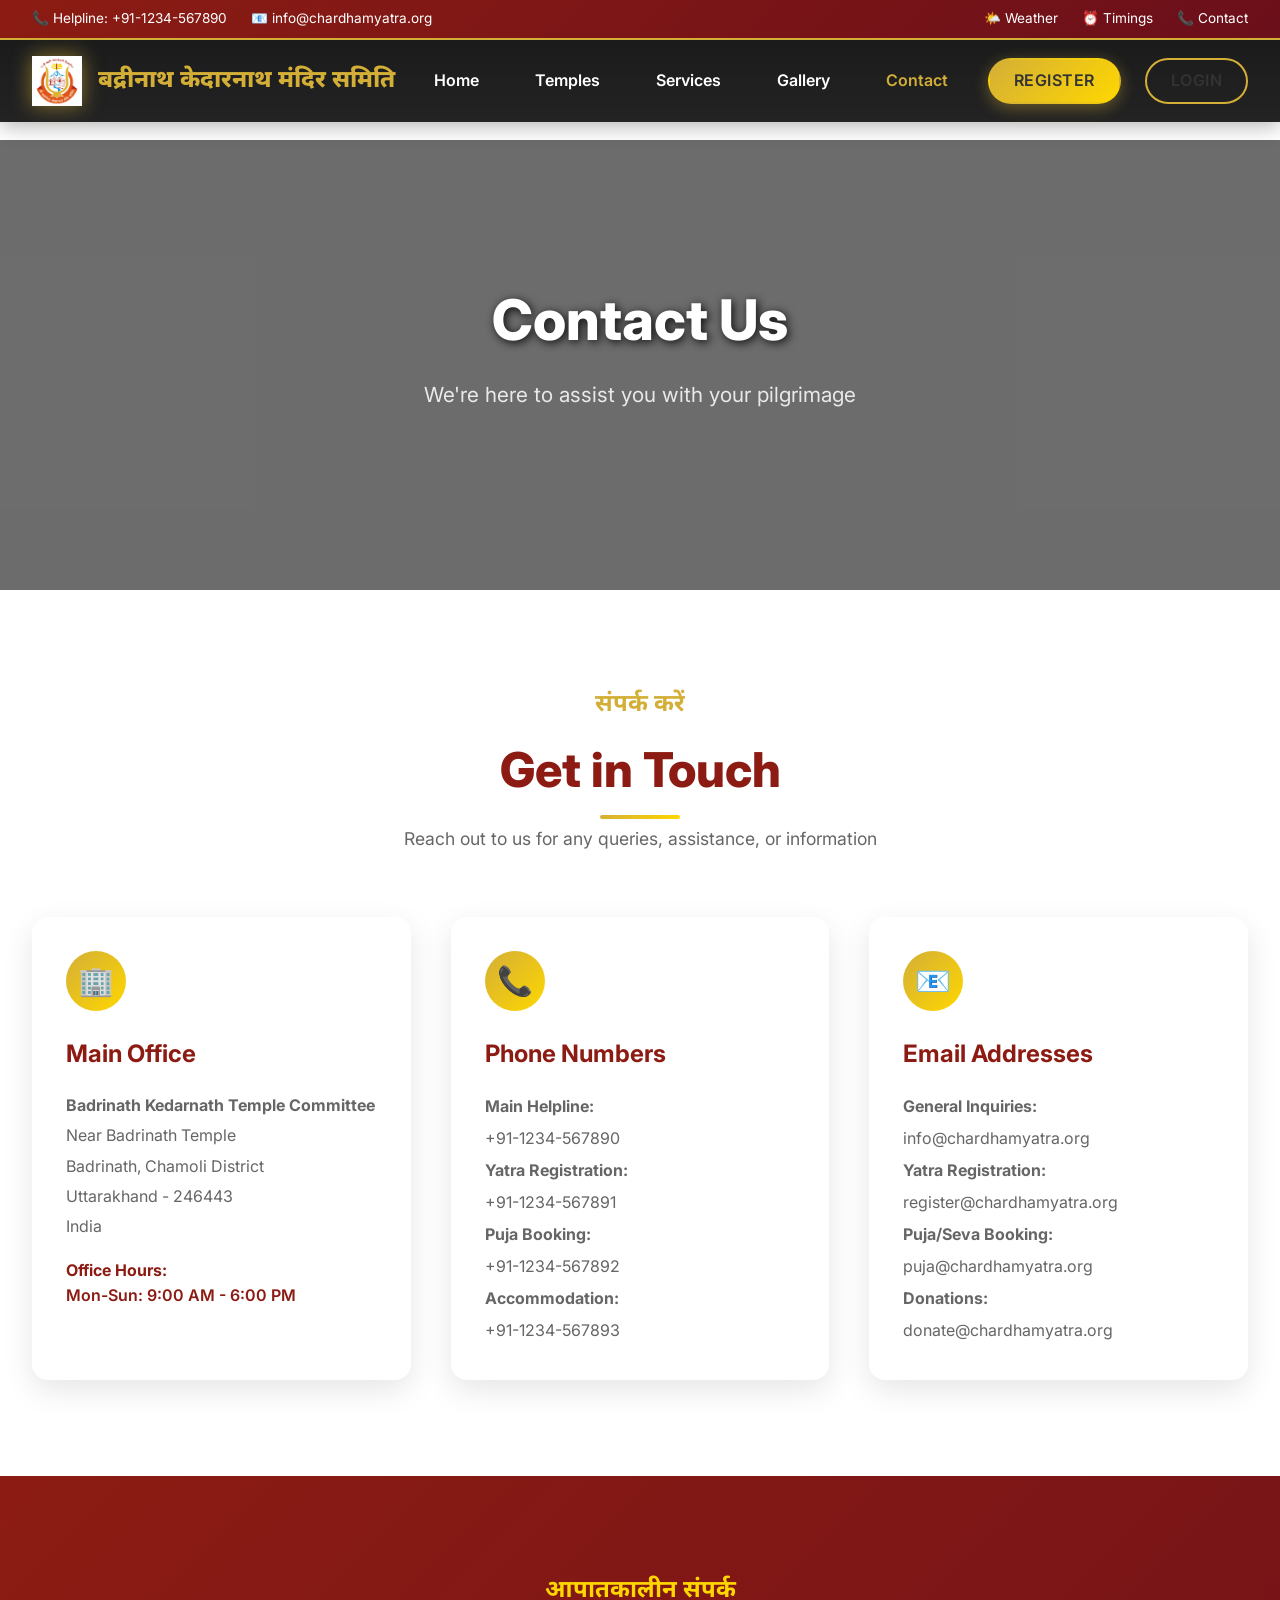
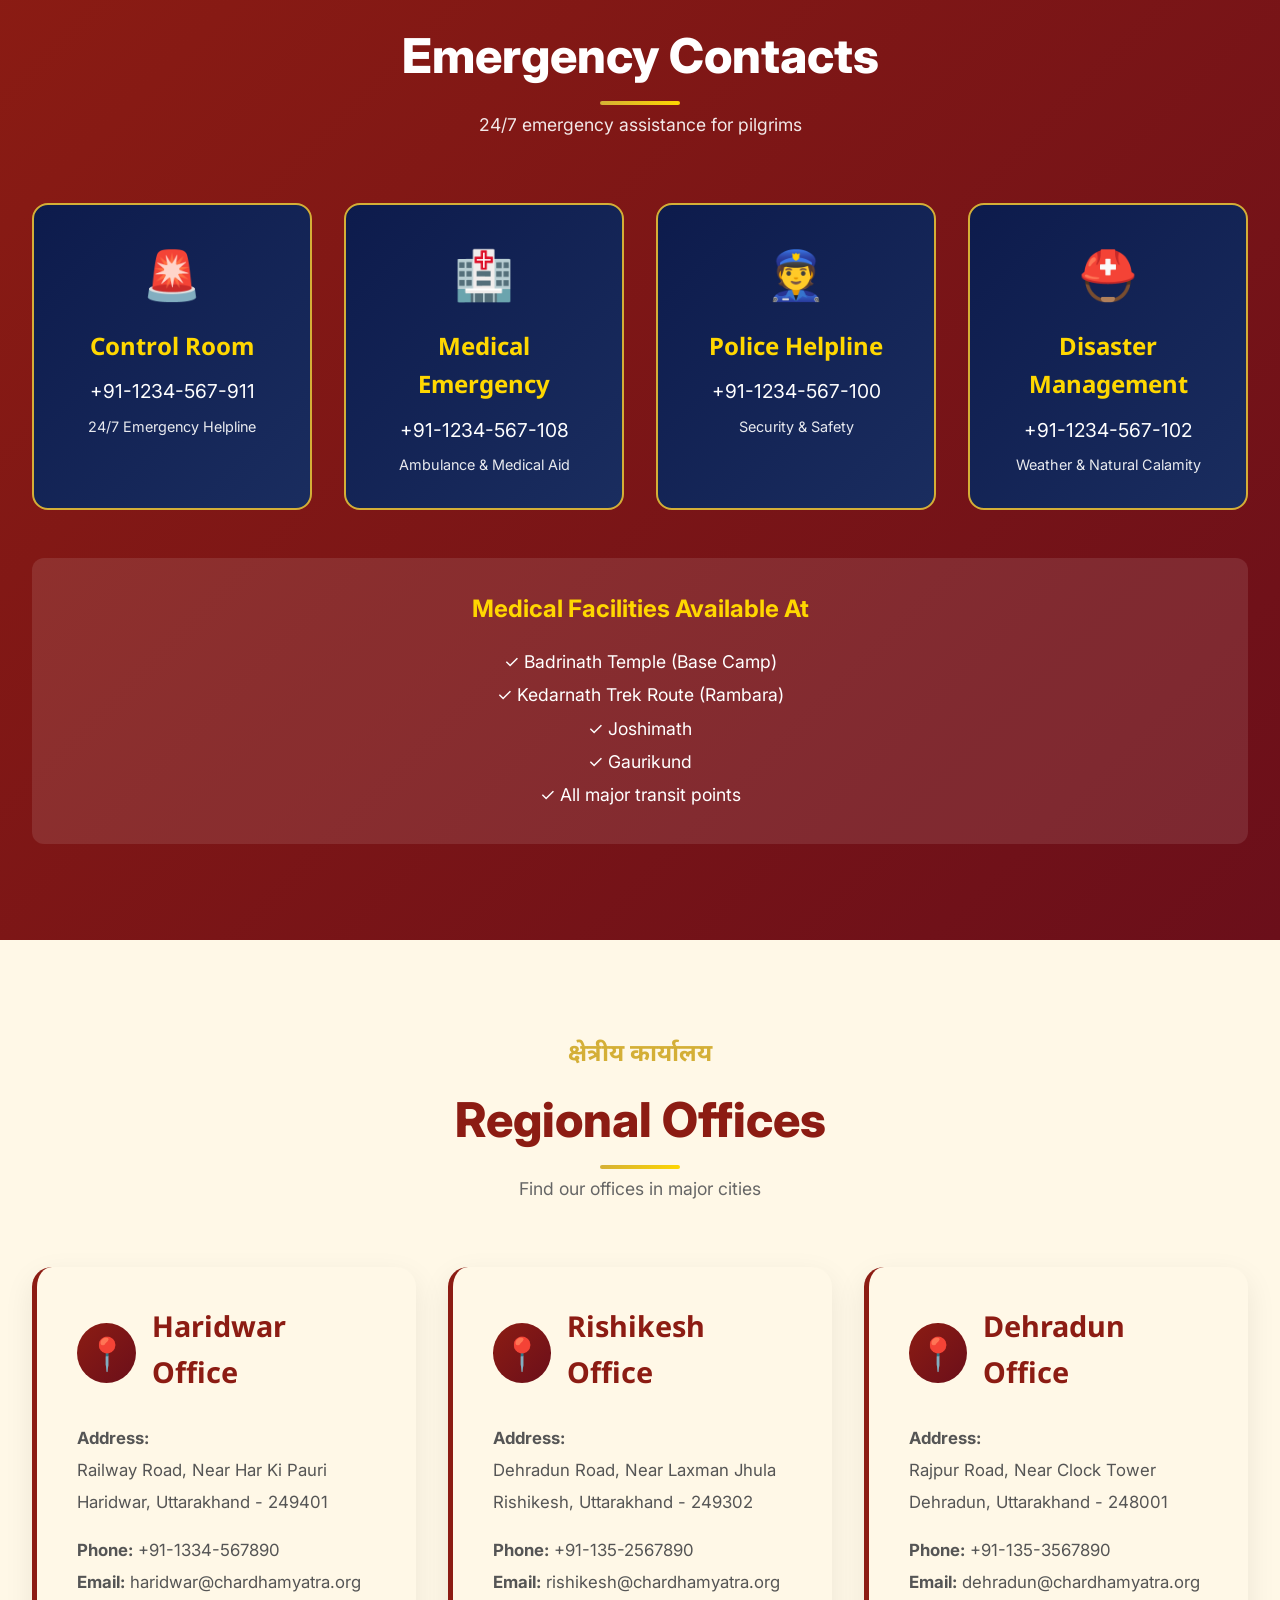
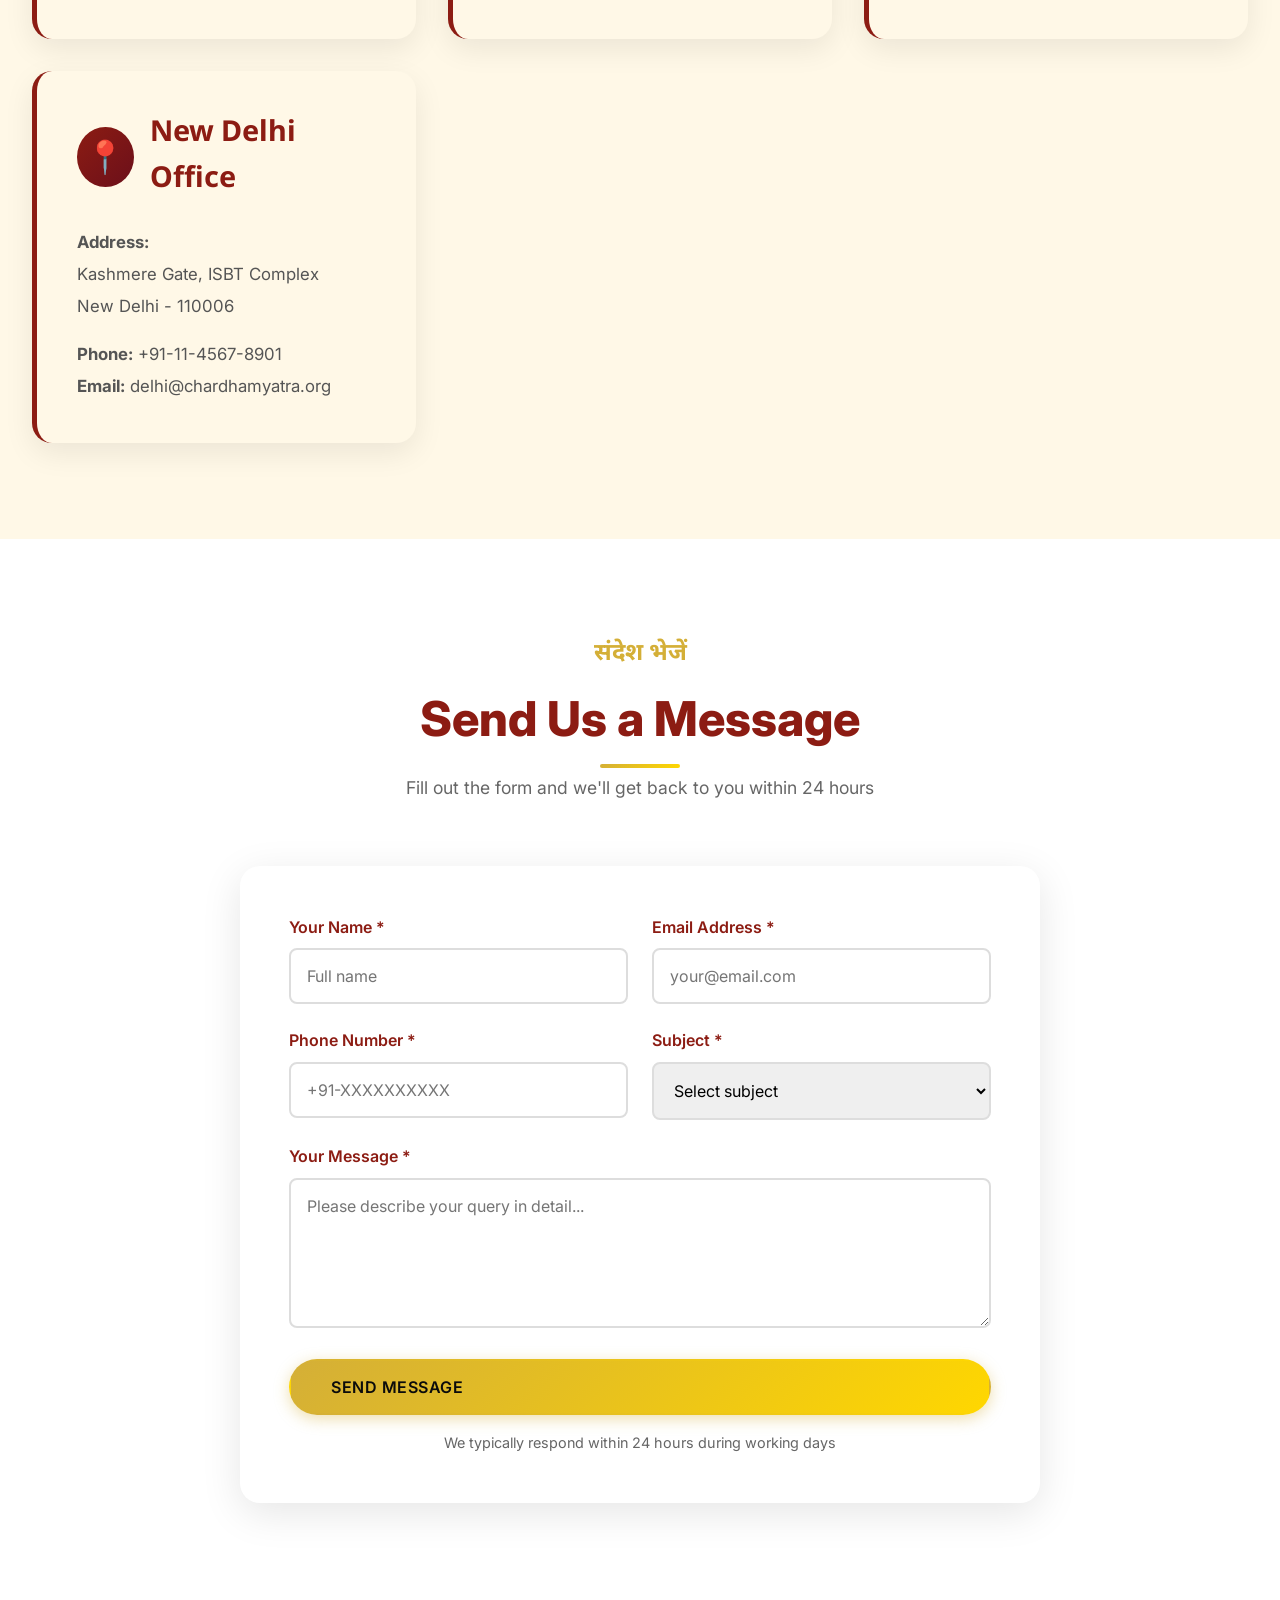
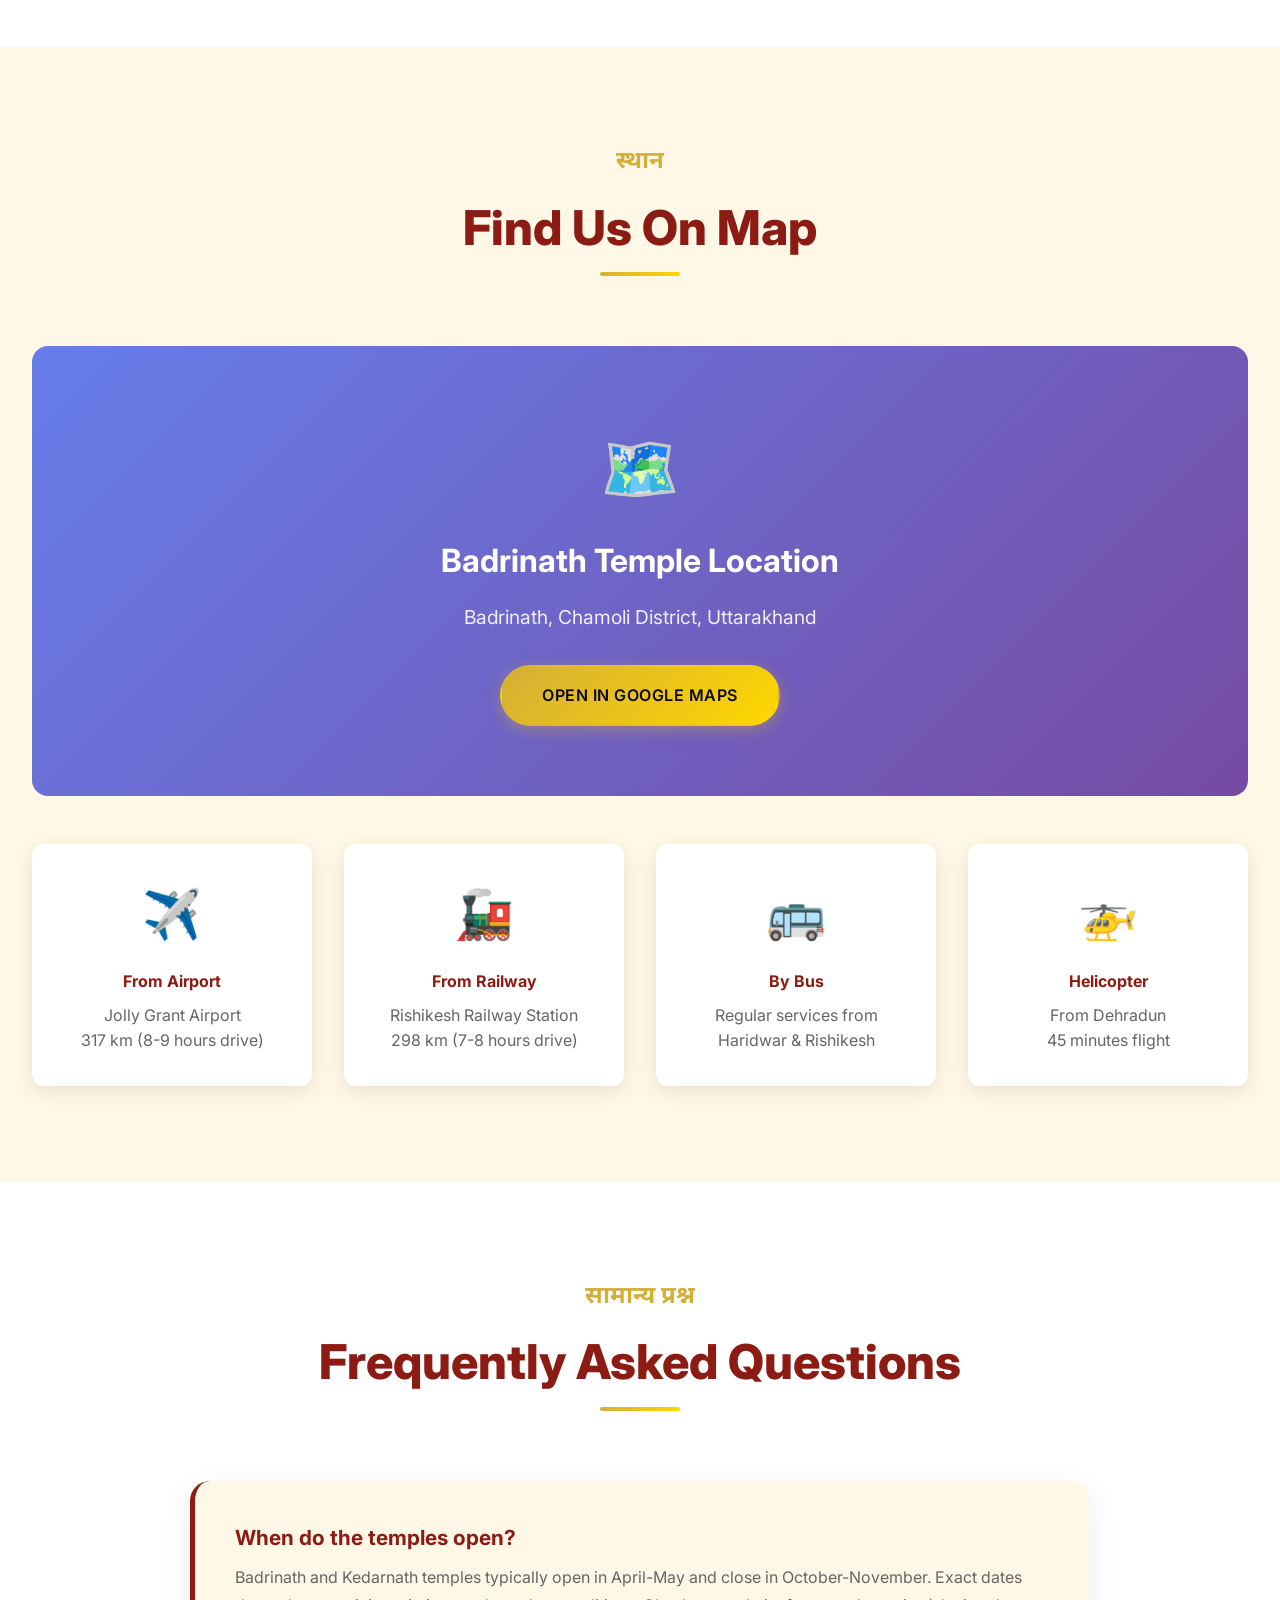
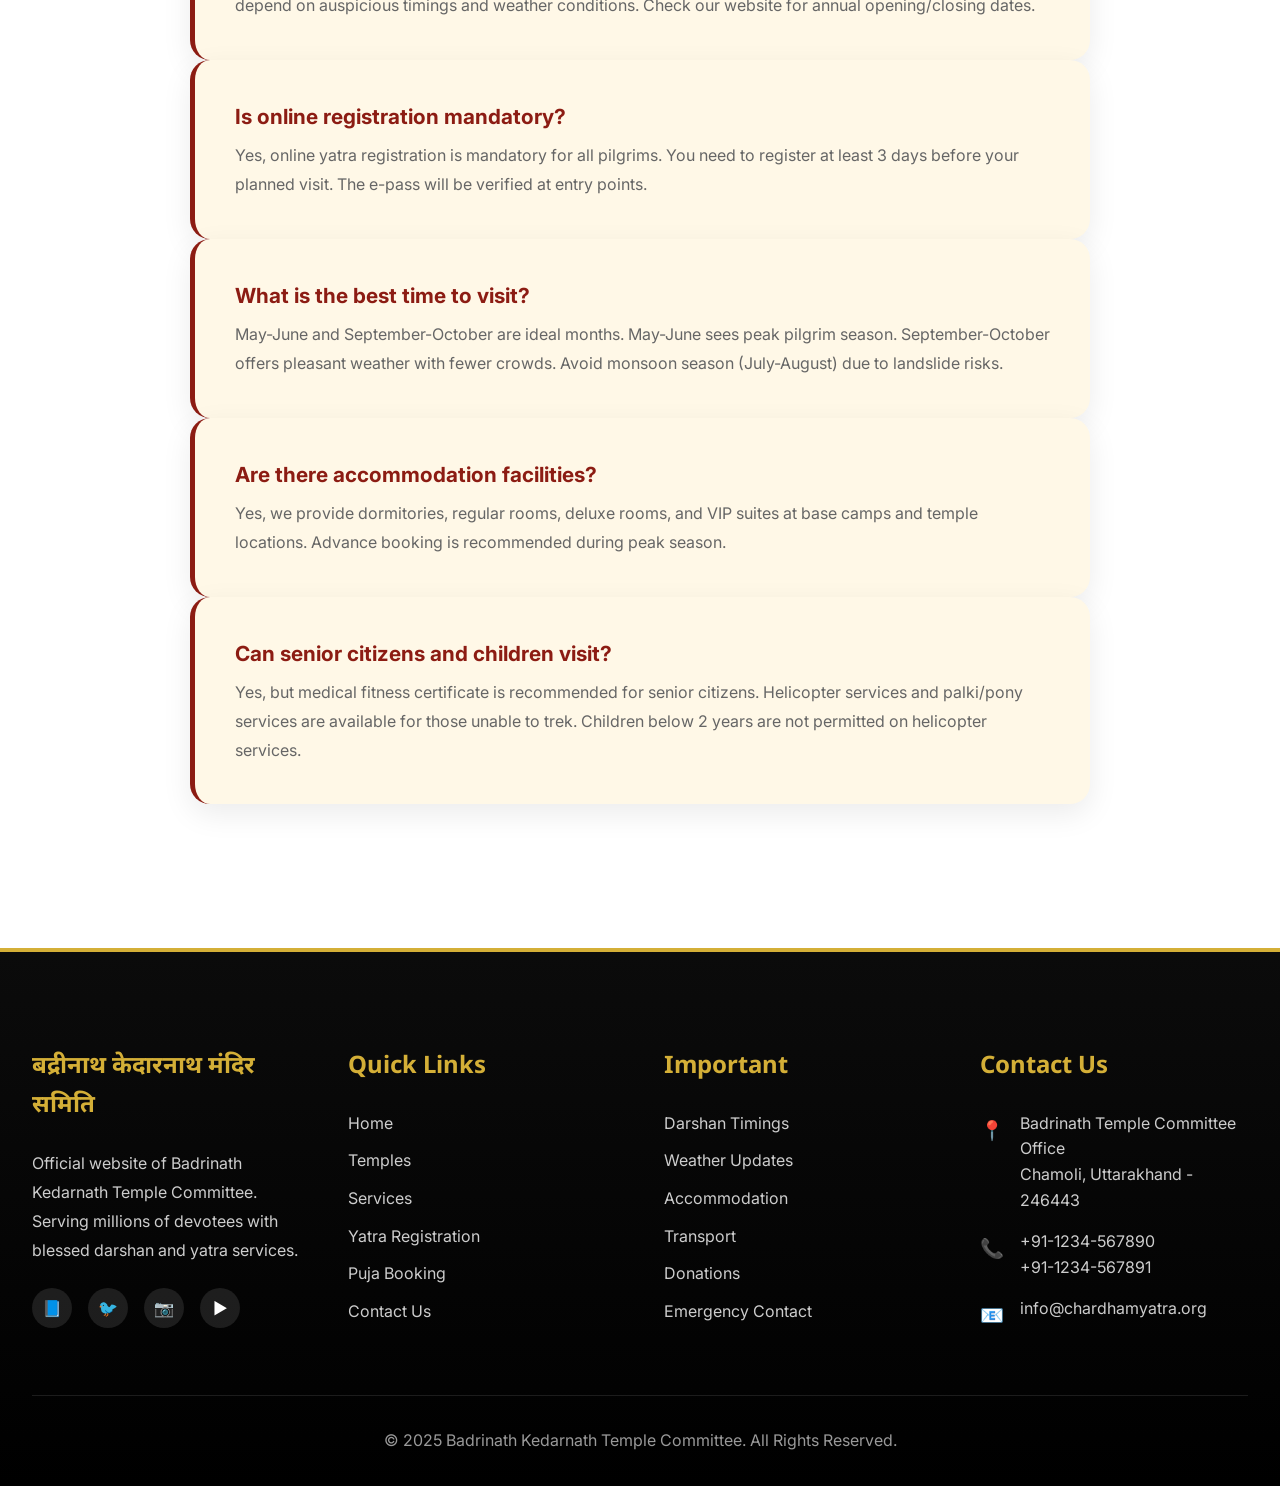
==== contact.html @ dae898f2 "first commit" ====
<!DOCTYPE html>
<html lang="en">
<head>
    <meta charset="UTF-8">
    <meta name="viewport" content="width=device-width, initial-scale=1.0">
    <meta name="description" content="Contact Badrinath Kedarnath Temple Committee - Helpline, Office Address, Emergency Numbers">
    <meta name="keywords" content="Temple Contact, Helpline, Emergency Contact, Temple Committee Office">
    <title>Contact Us | Badrinath Kedarnath Temple Committee</title>
    
    <link rel="icon" type="image/png" href="assets/images/favicon.png">
    <link rel="stylesheet" href="assets/css/style.css">
</head>
<body>

    <div class="page-loader">
        <div class="loader-icon"></div>
    </div>

    <!-- Header -->
    <header class="header">
        <div class="header-top">
            <div class="container">
                <div class="header-top-links">
                    <span>📞 Helpline: +91-1234-567890</span>
                    <span>📧 info@chardhamyatra.org</span>
                </div>
                <div class="header-top-links">
                    <a href="index.html#weather">🌤️ Weather</a>
                    <a href="index.html#timings">⏰ Timings</a>
                    <a href="contact.html">📞 Contact</a>
                </div>
            </div>
        </div>

        <div class="header-main">
            <div class="container">
                <nav class="nav-container">
                    <a href="index.html" class="logo">
                        <div class="logo-icon">
                            <img src="assets/images/logo2.png" alt="Temple Logo" style="width: 50px; height: 50px; object-fit: contain;">
                        </div>
                        <span class="devanagari">बद्रीनाथ केदारनाथ मंदिर समिति</span>
                    </a>

                    <button class="menu-toggle" aria-label="Toggle menu">
                        <span></span>
                        <span></span>
                        <span></span>
                    </button>

                    <ul class="nav-menu">
                        <li><a href="index.html">Home</a></li>
                        <li>
                            <a href="temple.html">Temples</a>
                            <div class="mega-menu">
                                <div class="mega-menu-grid">
                                    <div class="mega-menu-column">
                                        <h4>श्री बद्रीनाथ</h4>
                                        <ul>
                                            <li><a href="temple.html#badrinath">About Temple</a></li>
                                            <li><a href="temple.html#badrinath-timings">Darshan Timings</a></li>
                                            <li><a href="temple.html#badrinath-legends">Legends</a></li>
                                            <li><a href="temple.html#badrinath-route">How to Reach</a></li>
                                        </ul>
                                    </div>
                                    <div class="mega-menu-column">
                                        <h4>श्री केदारनाथ</h4>
                                        <ul>
                                            <li><a href="temple.html#kedarnath">About Temple</a></li>
                                            <li><a href="temple.html#kedarnath-timings">Darshan Timings</a></li>
                                            <li><a href="temple.html#kedarnath-legends">Legends</a></li>
                                            <li><a href="temple.html#kedarnath-route">Trek Route</a></li>
                                        </ul>
                                    </div>
                                    <div class="mega-menu-column">
                                        <h4>Other Dhams</h4>
                                        <ul>
                                            <li><a href="temple.html#gangotri">Gangotri</a></li>
                                            <li><a href="temple.html#yamunotri">Yamunotri</a></li>
                                            <li><a href="temple.html#panch-kedar">Panch Kedar</a></li>
                                            <li><a href="temple.html#panch-prayag">Panch Prayag</a></li>
                                        </ul>
                                    </div>
                                </div>
                            </div>
                        </li>
                        <li><a href="services.html">Services</a></li>
                        <li><a href="index.html#gallery">Gallery</a></li>
                        <li><a href="contact.html" style="color: var(--gold);">Contact</a></li>
                        <li><a href="register.html" class="btn btn-primary" style="padding: 0.5rem 1.5rem;">Register</a></li>
                        <li><a href="#login" class="btn btn-secondary" style="padding: 0.5rem 1.5rem;">Login</a></li>
                    </ul>
                </nav>
            </div>
        </div>
    </header>

    <!-- Page Hero -->
    <section class="parallax-section" style="background-image: url('https://images.unsplash.com/photo-1544551763-46a013bb70d5?w=1920&h=1080&fit=crop'); margin-top: 140px; min-height: 50vh;">
        <div class="parallax-overlay"></div>
        <div class="parallax-content">
            <h1 class="hero-title" style="color: white;">Contact Us</h1>
            <p class="hero-subtitle" style="color: rgba(255,255,255,0.9);">We're here to assist you with your pilgrimage</p>
        </div>
    </section>

    <!-- ============================================
         CONTACT INFORMATION
    ============================================ -->
    <section class="section-padding" style="background: white;">
        <div class="container">
            <div class="section-header scroll-reveal">
                <h3 class="section-subtitle devanagari">संपर्क करें</h3>
                <h2 class="section-title">Get in Touch</h2>
                <p class="section-description">Reach out to us for any queries, assistance, or information</p>
            </div>

            <div style="display: grid; grid-template-columns: repeat(auto-fit, minmax(300px, 1fr)); gap: 2.5rem; margin-top: 3rem;">
                <!-- Main Office -->
                <div class="service-card scroll-reveal">
                    <div class="service-card-content">
                        <div class="service-icon" style="margin-bottom: 1.5rem;">🏢</div>
                        <h3 class="service-card-title">Main Office</h3>
                        <p style="color: #666; line-height: 1.9; margin-bottom: 1rem;">
                            <strong>Badrinath Kedarnath Temple Committee</strong><br>
                            Near Badrinath Temple<br>
                            Badrinath, Chamoli District<br>
                            Uttarakhand - 246443<br>
                            India
                        </p>
                        <p style="color: var(--maroon); font-weight: 600;">
                            <strong>Office Hours:</strong><br>
                            Mon-Sun: 9:00 AM - 6:00 PM
                        </p>
                    </div>
                </div>

                <!-- Phone Contact -->
                <div class="service-card scroll-reveal">
                    <div class="service-card-content">
                        <div class="service-icon" style="margin-bottom: 1.5rem;">📞</div>
                        <h3 class="service-card-title">Phone Numbers</h3>
                        <div style="color: #666; line-height: 2;">
                            <p><strong>Main Helpline:</strong><br>
                            +91-1234-567890</p>
                            
                            <p><strong>Yatra Registration:</strong><br>
                            +91-1234-567891</p>
                            
                            <p><strong>Puja Booking:</strong><br>
                            +91-1234-567892</p>
                            
                            <p><strong>Accommodation:</strong><br>
                            +91-1234-567893</p>
                        </div>
                    </div>
                </div>

                <!-- Email Contact -->
                <div class="service-card scroll-reveal">
                    <div class="service-card-content">
                        <div class="service-icon" style="margin-bottom: 1.5rem;">📧</div>
                        <h3 class="service-card-title">Email Addresses</h3>
                        <div style="color: #666; line-height: 2;">
                            <p><strong>General Inquiries:</strong><br>
                            info@chardhamyatra.org</p>
                            
                            <p><strong>Yatra Registration:</strong><br>
                            register@chardhamyatra.org</p>
                            
                            <p><strong>Puja/Seva Booking:</strong><br>
                            puja@chardhamyatra.org</p>
                            
                            <p><strong>Donations:</strong><br>
                            donate@chardhamyatra.org</p>
                        </div>
                    </div>
                </div>
            </div>
        </div>
    </section>

    <!-- ============================================
         EMERGENCY CONTACTS
    ============================================ -->
    <section id="emergency" class="section-padding" style="background: linear-gradient(135deg, #8C1C13, #6B0F1A); color: white;">
        <div class="container">
            <div class="section-header scroll-reveal">
                <h3 class="section-subtitle devanagari" style="color: #FFD700;">आपातकालीन संपर्क</h3>
                <h2 class="section-title" style="color: white;">Emergency Contacts</h2>
                <p class="section-description" style="color: rgba(255,255,255,0.9);">24/7 emergency assistance for pilgrims</p>
            </div>

            <div class="timings-grid">
                <div class="timing-card scroll-reveal" style="background: linear-gradient(135deg, #0D1B4C, #1a2d5f);">
                    <div class="timing-icon">🚨</div>
                    <h3 class="timing-title">Control Room</h3>
                    <p class="timing-time">+91-1234-567-911</p>
                    <p class="timing-description">24/7 Emergency Helpline</p>
                </div>

                <div class="timing-card scroll-reveal" style="background: linear-gradient(135deg, #0D1B4C, #1a2d5f);">
                    <div class="timing-icon">🏥</div>
                    <h3 class="timing-title">Medical Emergency</h3>
                    <p class="timing-time">+91-1234-567-108</p>
                    <p class="timing-description">Ambulance & Medical Aid</p>
                </div>

                <div class="timing-card scroll-reveal" style="background: linear-gradient(135deg, #0D1B4C, #1a2d5f);">
                    <div class="timing-icon">👮</div>
                    <h3 class="timing-title">Police Helpline</h3>
                    <p class="timing-time">+91-1234-567-100</p>
                    <p class="timing-description">Security & Safety</p>
                </div>

                <div class="timing-card scroll-reveal" style="background: linear-gradient(135deg, #0D1B4C, #1a2d5f);">
                    <div class="timing-icon">⛑️</div>
                    <h3 class="timing-title">Disaster Management</h3>
                    <p class="timing-time">+91-1234-567-102</p>
                    <p class="timing-description">Weather & Natural Calamity</p>
                </div>
            </div>

            <div style="margin-top: 3rem; text-align: center; padding: 2rem; background: rgba(255,255,255,0.1); border-radius: 12px;">
                <h4 style="color: var(--golden-glow); font-size: 1.5rem; margin-bottom: 1rem;">Medical Facilities Available At</h4>
                <p style="font-size: 1.1rem; line-height: 1.9;">
                    ✓ Badrinath Temple (Base Camp)<br>
                    ✓ Kedarnath Trek Route (Rambara)<br>
                    ✓ Joshimath<br>
                    ✓ Gaurikund<br>
                    ✓ All major transit points
                </p>
            </div>
        </div>
    </section>

    <!-- ============================================
         REGIONAL OFFICES
    ============================================ -->
    <section class="section-padding" style="background: #FFF8E7;">
        <div class="container">
            <div class="section-header scroll-reveal">
                <h3 class="section-subtitle devanagari">क्षेत्रीय कार्यालय</h3>
                <h2 class="section-title">Regional Offices</h2>
                <p class="section-description">Find our offices in major cities</p>
            </div>

            <div style="display: grid; grid-template-columns: repeat(auto-fit, minmax(300px, 1fr)); gap: 2rem; margin-top: 3rem;">
                <!-- Haridwar Office -->
                <div class="legend-card scroll-reveal">
                    <div class="legend-header">
                        <div class="legend-icon">📍</div>
                        <h3 class="legend-title">Haridwar Office</h3>
                    </div>
                    <div class="legend-content">
                        <p style="margin-bottom: 0.5rem;">
                            <strong>Address:</strong><br>
                            Railway Road, Near Har Ki Pauri<br>
                            Haridwar, Uttarakhand - 249401
                        </p>
                        <p style="margin-top: 1rem;">
                            <strong>Phone:</strong> +91-1334-567890<br>
                            <strong>Email:</strong> haridwar@chardhamyatra.org
                        </p>
                    </div>
                </div>

                <!-- Rishikesh Office -->
                <div class="legend-card scroll-reveal">
                    <div class="legend-header">
                        <div class="legend-icon">📍</div>
                        <h3 class="legend-title">Rishikesh Office</h3>
                    </div>
                    <div class="legend-content">
                        <p style="margin-bottom: 0.5rem;">
                            <strong>Address:</strong><br>
                            Dehradun Road, Near Laxman Jhula<br>
                            Rishikesh, Uttarakhand - 249302
                        </p>
                        <p style="margin-top: 1rem;">
                            <strong>Phone:</strong> +91-135-2567890<br>
                            <strong>Email:</strong> rishikesh@chardhamyatra.org
                        </p>
                    </div>
                </div>

                <!-- Dehradun Office -->
                <div class="legend-card scroll-reveal">
                    <div class="legend-header">
                        <div class="legend-icon">📍</div>
                        <h3 class="legend-title">Dehradun Office</h3>
                    </div>
                    <div class="legend-content">
                        <p style="margin-bottom: 0.5rem;">
                            <strong>Address:</strong><br>
                            Rajpur Road, Near Clock Tower<br>
                            Dehradun, Uttarakhand - 248001
                        </p>
                        <p style="margin-top: 1rem;">
                            <strong>Phone:</strong> +91-135-3567890<br>
                            <strong>Email:</strong> dehradun@chardhamyatra.org
                        </p>
                    </div>
                </div>

                <!-- Delhi Office -->
                <div class="legend-card scroll-reveal">
                    <div class="legend-header">
                        <div class="legend-icon">📍</div>
                        <h3 class="legend-title">New Delhi Office</h3>
                    </div>
                    <div class="legend-content">
                        <p style="margin-bottom: 0.5rem;">
                            <strong>Address:</strong><br>
                            Kashmere Gate, ISBT Complex<br>
                            New Delhi - 110006
                        </p>
                        <p style="margin-top: 1rem;">
                            <strong>Phone:</strong> +91-11-4567-8901<br>
                            <strong>Email:</strong> delhi@chardhamyatra.org
                        </p>
                    </div>
                </div>
            </div>
        </div>
    </section>

    <!-- ============================================
         CONTACT FORM
    ============================================ -->
    <section class="section-padding" style="background: white;">
        <div class="container">
            <div class="section-header scroll-reveal">
                <h3 class="section-subtitle devanagari">संदेश भेजें</h3>
                <h2 class="section-title">Send Us a Message</h2>
                <p class="section-description">Fill out the form and we'll get back to you within 24 hours</p>
            </div>

            <div style="max-width: 800px; margin: 3rem auto;">
                <div class="glass-section scroll-reveal" style="background: white; box-shadow: 0 10px 40px rgba(0,0,0,0.1);">
                    <form id="contactForm">
                        <div style="display: grid; grid-template-columns: repeat(auto-fit, minmax(250px, 1fr)); gap: 1.5rem;">
                            <div class="form-group">
                                <label class="form-label">Your Name *</label>
                                <input type="text" class="form-input" required placeholder="Full name">
                            </div>

                            <div class="form-group">
                                <label class="form-label">Email Address *</label>
                                <input type="email" class="form-input" required placeholder="your@email.com">
                            </div>
                        </div>

                        <div style="display: grid; grid-template-columns: repeat(auto-fit, minmax(250px, 1fr)); gap: 1.5rem;">
                            <div class="form-group">
                                <label class="form-label">Phone Number *</label>
                                <input type="tel" class="form-input" required placeholder="+91-XXXXXXXXXX">
                            </div>

                            <div class="form-group">
                                <label class="form-label">Subject *</label>
                                <select class="form-select" required>
                                    <option value="">Select subject</option>
                                    <option value="yatra">Yatra Registration Query</option>
                                    <option value="puja">Puja/Seva Booking</option>
                                    <option value="accommodation">Accommodation</option>
                                    <option value="transport">Transport Services</option>
                                    <option value="donation">Donation Query</option>
                                    <option value="complaint">Complaint/Feedback</option>
                                    <option value="other">Other</option>
                                </select>
                            </div>
                        </div>

                        <div class="form-group">
                            <label class="form-label">Your Message *</label>
                            <textarea class="form-textarea" required placeholder="Please describe your query in detail..." style="min-height: 150px;"></textarea>
                        </div>

                        <button type="submit" class="btn btn-primary" style="width: 100%;">Send Message</button>

                        <p style="text-align: center; margin-top: 1rem; font-size: 0.9rem; color: #666;">
                            We typically respond within 24 hours during working days
                        </p>
                    </form>
                </div>
            </div>
        </div>
    </section>

    <!-- ============================================
         MAP SECTION
    ============================================ -->
    <section class="section-padding" style="background: #FFF8E7;">
        <div class="container">
            <div class="section-header scroll-reveal">
                <h3 class="section-subtitle devanagari">स्थान</h3>
                <h2 class="section-title">Find Us On Map</h2>
            </div>

            <div class="scroll-reveal" style="margin-top: 3rem;">
                <!-- Static Map Placeholder -->
                <div style="background: linear-gradient(135deg, #667eea 0%, #764ba2 100%); height: 450px; border-radius: 16px; display: flex; align-items: center; justify-content: center; color: white; flex-direction: column; gap: 1rem;">
                    <div style="font-size: 4rem;">🗺️</div>
                    <h3 style="font-size: 2rem; font-weight: 700;">Badrinath Temple Location</h3>
                    <p style="font-size: 1.2rem; opacity: 0.9;">Badrinath, Chamoli District, Uttarakhand</p>
                    <a href="https://maps.google.com/?q=Badrinath+Temple" target="_blank" class="btn btn-primary" style="margin-top: 1rem;">Open in Google Maps</a>
                </div>

                <!-- Directions -->
                <div style="margin-top: 3rem; display: grid; grid-template-columns: repeat(auto-fit, minmax(250px, 1fr)); gap: 2rem;">
                    <div style="text-align: center; padding: 2rem; background: white; border-radius: 12px; box-shadow: 0 5px 20px rgba(0,0,0,0.1);">
                        <div style="font-size: 3rem; margin-bottom: 1rem;">✈️</div>
                        <h4 style="color: var(--maroon); margin-bottom: 0.5rem;">From Airport</h4>
                        <p style="color: #666;">Jolly Grant Airport<br>317 km (8-9 hours drive)</p>
                    </div>

                    <div style="text-align: center; padding: 2rem; background: white; border-radius: 12px; box-shadow: 0 5px 20px rgba(0,0,0,0.1);">
                        <div style="font-size: 3rem; margin-bottom: 1rem;">🚂</div>
                        <h4 style="color: var(--maroon); margin-bottom: 0.5rem;">From Railway</h4>
                        <p style="color: #666;">Rishikesh Railway Station<br>298 km (7-8 hours drive)</p>
                    </div>

                    <div style="text-align: center; padding: 2rem; background: white; border-radius: 12px; box-shadow: 0 5px 20px rgba(0,0,0,0.1);">
                        <div style="font-size: 3rem; margin-bottom: 1rem;">🚌</div>
                        <h4 style="color: var(--maroon); margin-bottom: 0.5rem;">By Bus</h4>
                        <p style="color: #666;">Regular services from<br>Haridwar & Rishikesh</p>
                    </div>

                    <div style="text-align: center; padding: 2rem; background: white; border-radius: 12px; box-shadow: 0 5px 20px rgba(0,0,0,0.1);">
                        <div style="font-size: 3rem; margin-bottom: 1rem;">🚁</div>
                        <h4 style="color: var(--maroon); margin-bottom: 0.5rem;">Helicopter</h4>
                        <p style="color: #666;">From Dehradun<br>45 minutes flight</p>
                    </div>
                </div>
            </div>
        </div>
    </section>

    <!-- ============================================
         FAQ SECTION
    ============================================ -->
    <section class="section-padding" style="background: white;">
        <div class="container">
            <div class="section-header scroll-reveal">
                <h3 class="section-subtitle devanagari">सामान्य प्रश्न</h3>
                <h2 class="section-title">Frequently Asked Questions</h2>
            </div>

            <div style="max-width: 900px; margin: 3rem auto;">
                <div class="legend-card scroll-reveal">
                    <h3 style="color: var(--maroon); font-size: 1.3rem; margin-bottom: 0.5rem;">When do the temples open?</h3>
                    <p style="color: #666; line-height: 1.8;">Badrinath and Kedarnath temples typically open in April-May and close in October-November. Exact dates depend on auspicious timings and weather conditions. Check our website for annual opening/closing dates.</p>
                </div>

                <div class="legend-card scroll-reveal">
                    <h3 style="color: var(--maroon); font-size: 1.3rem; margin-bottom: 0.5rem;">Is online registration mandatory?</h3>
                    <p style="color: #666; line-height: 1.8;">Yes, online yatra registration is mandatory for all pilgrims. You need to register at least 3 days before your planned visit. The e-pass will be verified at entry points.</p>
                </div>

                <div class="legend-card scroll-reveal">
                    <h3 style="color: var(--maroon); font-size: 1.3rem; margin-bottom: 0.5rem;">What is the best time to visit?</h3>
                    <p style="color: #666; line-height: 1.8;">May-June and September-October are ideal months. May-June sees peak pilgrim season. September-October offers pleasant weather with fewer crowds. Avoid monsoon season (July-August) due to landslide risks.</p>
                </div>

                <div class="legend-card scroll-reveal">
                    <h3 style="color: var(--maroon); font-size: 1.3rem; margin-bottom: 0.5rem;">Are there accommodation facilities?</h3>
                    <p style="color: #666; line-height: 1.8;">Yes, we provide dormitories, regular rooms, deluxe rooms, and VIP suites at base camps and temple locations. Advance booking is recommended during peak season.</p>
                </div>

                <div class="legend-card scroll-reveal">
                    <h3 style="color: var(--maroon); font-size: 1.3rem; margin-bottom: 0.5rem;">Can senior citizens and children visit?</h3>
                    <p style="color: #666; line-height: 1.8;">Yes, but medical fitness certificate is recommended for senior citizens. Helicopter services and palki/pony services are available for those unable to trek. Children below 2 years are not permitted on helicopter services.</p>
                </div>
            </div>
        </div>
    </section>

    <!-- Footer -->
    <footer class="footer">
        <div class="container">
            <div class="footer-main">
                <div class="footer-section">
                    <h3 class="devanagari">बद्रीनाथ केदारनाथ मंदिर समिति</h3>
                    <p style="color: rgba(255,255,255,0.8); margin-bottom: 1rem; line-height: 1.8;">
                        Official website of Badrinath Kedarnath Temple Committee. Serving millions of devotees with blessed darshan and yatra services.
                    </p>
                    <div class="social-links">
                        <a href="#" class="social-link" aria-label="Facebook">📘</a>
                        <a href="#" class="social-link" aria-label="Twitter">🐦</a>
                        <a href="#" class="social-link" aria-label="Instagram">📷</a>
                        <a href="#" class="social-link" aria-label="YouTube">▶️</a>
                    </div>
                </div>

                <div class="footer-section">
                    <h3>Quick Links</h3>
                    <ul>
                        <li><a href="index.html">Home</a></li>
                        <li><a href="temple.html">Temples</a></li>
                        <li><a href="services.html">Services</a></li>
                        <li><a href="services.html#register">Yatra Registration</a></li>
                        <li><a href="services.html#seva">Puja Booking</a></li>
                        <li><a href="contact.html">Contact Us</a></li>
                    </ul>
                </div>

                <div class="footer-section">
                    <h3>Important</h3>
                    <ul>
                        <li><a href="index.html#timings">Darshan Timings</a></li>
                        <li><a href="index.html#weather">Weather Updates</a></li>
                        <li><a href="services.html#accommodation">Accommodation</a></li>
                        <li><a href="services.html#transport">Transport</a></li>
                        <li><a href="services.html#donate">Donations</a></li>
                        <li><a href="#emergency">Emergency Contact</a></li>
                    </ul>
                </div>

                <div class="footer-section">
                    <h3>Contact Us</h3>
                    <div class="footer-contact-item">
                        <span class="footer-contact-icon">📍</span>
                        <span>Badrinath Temple Committee Office<br>Chamoli, Uttarakhand - 246443</span>
                    </div>
                    <div class="footer-contact-item">
                        <span class="footer-contact-icon">📞</span>
                        <span>+91-1234-567890<br>+91-1234-567891</span>
                    </div>
                    <div class="footer-contact-item">
                        <span class="footer-contact-icon">📧</span>
                        <span>info@chardhamyatra.org</span>
                    </div>
                </div>
            </div>

            <div class="footer-bottom">
                <p>&copy; 2025 Badrinath Kedarnath Temple Committee. All Rights Reserved.</p>
            </div>
        </div>
    </footer>

    <div class="floating-menu">
        <a href="https://wa.me/911234567890" class="floating-btn whatsapp" aria-label="WhatsApp" target="_blank">💬</a>
        <a href="tel:+911234567890" class="floating-btn phone" aria-label="Call Us">📞</a>
        <button class="floating-btn scroll-top" aria-label="Scroll to Top">⬆️</button>
    </div>

    <script src="assets/js/main.js"></script>

</body>
</html>
---- assets/css/style.css ----
/*
==============================================
HINDU TEMPLE PILGRIMAGE WEBSITE
Theme: Tirumala + Himalayan + Traditional + Dark Divine + Modern Premium
==============================================
*/

/* ============================================
   IMPORTS & VARIABLES
============================================ */
@import url('https://fonts.googleapis.com/css2?family=Inter:wght@300;400;500;600;700;800&family=Noto+Sans+Devanagari:wght@400;500;600;700;800&display=swap');

:root {
    /* Color Palette */
    --saffron: #FF9933;
    --gold: #D4AF37;
    --maroon: #8C1C13;
    --dark-divine: #0B0B0B;
    --spiritual-blue: #0D1B4C;
    --snow-white: #FFFFFF;
    --soft-cream: #FFF8E7;
    --deep-red: #6B0F1A;
    --golden-glow: #FFD700;
    
    /* Gradients */
    --gradient-gold: linear-gradient(135deg, #D4AF37 0%, #FFD700 100%);
    --gradient-divine: linear-gradient(135deg, #0B0B0B 0%, #1a1a1a 100%);
    --gradient-saffron: linear-gradient(135deg, #FF9933 0%, #FF6B00 100%);
    --gradient-maroon: linear-gradient(135deg, #8C1C13 0%, #6B0F1A 100%);
    
    /* Typography */
    --font-body: 'Inter', sans-serif;
    --font-devanagari: 'Noto Sans Devanagari', sans-serif;
    
    /* Spacing */
    --spacing-xs: 0.5rem;
    --spacing-sm: 1rem;
    --spacing-md: 2rem;
    --spacing-lg: 4rem;
    --spacing-xl: 6rem;
    
    /* Transitions */
    --transition-smooth: all 0.4s cubic-bezier(0.4, 0, 0.2, 1);
    --transition-fast: all 0.2s ease;
}

/* ============================================
   RESET & BASE STYLES
============================================ */
* {
    margin: 0;
    padding: 0;
    box-sizing: border-box;
}

html {
    scroll-behavior: smooth;
    font-size: 16px;
}

body {
    font-family: var(--font-body);
    line-height: 1.6;
    color: #333;
    background: var(--snow-white);
    overflow-x: hidden;
}

img {
    max-width: 100%;
    height: auto;
    display: block;
}

a {
    text-decoration: none;
    color: inherit;
    transition: var(--transition-fast);
}

button {
    border: none;
    background: none;
    cursor: pointer;
    font-family: inherit;
}

/* ============================================
   UTILITY CLASSES
============================================ */
.container {
    max-width: 1400px;
    margin: 0 auto;
    padding: 0 2rem;
}

.section-padding {
    padding: var(--spacing-xl) 0;
}

.text-center {
    text-align: center;
}

.devanagari {
    font-family: var(--font-devanagari);
}

/* Animations */
@keyframes fadeInUp {
    from {
        opacity: 0;
        transform: translateY(30px);
    }
    to {
        opacity: 1;
        transform: translateY(0);
    }
}

@keyframes fadeIn {
    from { opacity: 0; }
    to { opacity: 1; }
}

@keyframes slideInRight {
    from {
        opacity: 0;
        transform: translateX(50px);
    }
    to {
        opacity: 1;
        transform: translateX(0);
    }
}

@keyframes glow {
    0%, 100% { text-shadow: 0 0 10px rgba(212, 175, 55, 0.8); }
    50% { text-shadow: 0 0 20px rgba(212, 175, 55, 1); }
}

@keyframes ticker {
    0% { transform: translateX(100%); }
    100% { transform: translateX(-100%); }
}

.fade-in-up {
    animation: fadeInUp 0.8s ease forwards;
}

.scroll-reveal {
    opacity: 0;
    transform: translateY(30px);
    transition: var(--transition-smooth);
}

.scroll-reveal.revealed {
    opacity: 1;
    transform: translateY(0);
}

/* ============================================
   HEADER & NAVIGATION
============================================ */
.header {
    position: fixed;
    top: 0;
    left: 0;
    width: 100%;
    z-index: 1000;
    background: linear-gradient(to bottom, rgba(11, 11, 11, 0.95), rgba(11, 11, 11, 0.9));
    backdrop-filter: blur(10px);
    box-shadow: 0 4px 20px rgba(0, 0, 0, 0.3);
    transition: var(--transition-smooth);
}

.header.scrolled {
    background: rgba(11, 11, 11, 0.98);
}

.header-top {
    background: var(--gradient-maroon);
    padding: 0.5rem 0;
    font-size: 0.85rem;
    color: var(--snow-white);
    border-bottom: 2px solid var(--gold);
}

.header-top .container {
    display: flex;
    justify-content: space-between;
    align-items: center;
    flex-wrap: wrap;
    gap: 1rem;
}

.header-top-links {
    display: flex;
    gap: 1.5rem;
}

.header-top-links a:hover {
    color: var(--golden-glow);
}

.header-main {
    padding: 1rem 0;
}

.nav-container {
    display: flex;
    justify-content: space-between;
    align-items: center;
}

.logo {
    display: flex;
    align-items: center;
    gap: 1rem;
    font-size: 1.5rem;
    font-weight: 800;
    color: var(--gold);
    font-family: var(--font-devanagari);
}

.logo-icon {
    width: 50px;
    height: 50px;
    display: flex;
    align-items: center;
    justify-content: center;
    font-size: 1.5rem;
}

.logo-icon img {
    width: 100%;
    height: 100%;
    object-fit: contain;
    filter: drop-shadow(0 0 10px rgba(212, 175, 55, 0.6));
}

.nav-menu {
    display: flex;
    list-style: none;
    gap: 1.5rem;
    align-items: center;
}

.nav-menu > li {
    position: relative;
}

.nav-menu > li > a {
    color: var(--snow-white);
    font-weight: 600;
    padding: 0.5rem 1rem;
    display: block;
    transition: var(--transition-fast);
}

.nav-menu > li > a:hover {
    color: var(--gold);
}

/* Nav Button Adjustments */
.nav-menu > li > a.btn {
    color: inherit;
}

.nav-menu > li > a.btn:hover {
    color: inherit;
}

/* Mega Menu */
.mega-menu {
    position: absolute;
    top: 100%;
    left: 50%;
    transform: translateX(-50%);
    background: rgba(11, 11, 11, 0.98);
    min-width: 600px;
    padding: 2rem;
    border-radius: 12px;
    box-shadow: 0 10px 40px rgba(0, 0, 0, 0.5);
    opacity: 0;
    visibility: hidden;
    transition: var(--transition-smooth);
    border-top: 3px solid var(--gold);
}

.nav-menu > li:hover .mega-menu {
    opacity: 1;
    visibility: visible;
}

.mega-menu-grid {
    display: grid;
    grid-template-columns: repeat(3, 1fr);
    gap: 2rem;
}

.mega-menu-column h4 {
    color: var(--gold);
    font-size: 1rem;
    margin-bottom: 1rem;
    font-family: var(--font-devanagari);
    border-bottom: 2px solid var(--maroon);
    padding-bottom: 0.5rem;
}

.mega-menu-column ul {
    list-style: none;
}

.mega-menu-column ul li {
    margin-bottom: 0.75rem;
}

.mega-menu-column ul li a {
    color: rgba(255, 255, 255, 0.8);
    font-size: 0.9rem;
    display: flex;
    align-items: center;
    gap: 0.5rem;
}

.mega-menu-column ul li a:hover {
    color: var(--saffron);
    padding-left: 0.5rem;
}

.mega-menu-column ul li a::before {
    content: "॰";
    color: var(--gold);
}

/* Mobile Menu Toggle */
.menu-toggle {
    display: none;
    flex-direction: column;
    gap: 5px;
    background: none;
    border: none;
    cursor: pointer;
}

.menu-toggle span {
    width: 30px;
    height: 3px;
    background: var(--gold);
    transition: var(--transition-fast);
}

/* ============================================
   HERO SLIDER
============================================ */
.hero-slider {
    position: relative;
    height: 100vh;
    overflow: hidden;
    margin-top: 100px;
}

.hero-slide {
    position: absolute;
    top: 0;
    left: 0;
    width: 100%;
    height: 100%;
    opacity: 0;
    transition: opacity 1s ease-in-out;
}

.hero-slide.active {
    opacity: 1;
}

.hero-slide-bg {
    width: 100%;
    height: 100%;
    object-fit: cover;
    filter: brightness(0.7);
}

.hero-overlay {
    position: absolute;
    top: 0;
    left: 0;
    width: 100%;
    height: 100%;
    background: linear-gradient(to bottom, 
        rgba(11, 11, 11, 0.3), 
        rgba(140, 28, 19, 0.4),
        rgba(11, 11, 11, 0.6)
    );
}

.hero-content {
    position: absolute;
    top: 50%;
    left: 50%;
    transform: translate(-50%, -50%);
    text-align: center;
    color: var(--snow-white);
    width: 90%;
    max-width: 900px;
    z-index: 2;
}

.hero-shloka {
    font-family: var(--font-devanagari);
    font-size: 2.5rem;
    font-weight: 700;
    margin-bottom: 1rem;
    color: var(--golden-glow);
    animation: glow 3s infinite;
    text-shadow: 2px 2px 8px rgba(0, 0, 0, 0.8);
}

.hero-title {
    font-size: 3.5rem;
    font-weight: 800;
    margin-bottom: 1.5rem;
    line-height: 1.2;
    text-shadow: 2px 2px 10px rgba(0, 0, 0, 0.9);
}

.hero-subtitle {
    font-size: 1.3rem;
    margin-bottom: 2rem;
    opacity: 0.95;
}

.hero-buttons {
    display: flex;
    gap: 1.5rem;
    justify-content: center;
    flex-wrap: wrap;
}

/* Slider Controls */
.slider-controls {
    position: absolute;
    bottom: 3rem;
    left: 50%;
    transform: translateX(-50%);
    display: flex;
    gap: 1rem;
    z-index: 3;
}

.slider-dot {
    width: 12px;
    height: 12px;
    border-radius: 50%;
    background: rgba(255, 255, 255, 0.5);
    cursor: pointer;
    transition: var(--transition-fast);
}

.slider-dot.active {
    background: var(--gold);
    width: 40px;
    border-radius: 6px;
}

/* ============================================
   BUTTONS
============================================ */
.btn {
    padding: 1rem 2.5rem;
    border-radius: 50px;
    font-weight: 600;
    font-size: 1rem;
    display: inline-flex;
    align-items: center;
    gap: 0.75rem;
    transition: var(--transition-smooth);
    cursor: pointer;
    text-transform: uppercase;
    letter-spacing: 0.5px;
    border: 2px solid transparent;
}

.btn-primary {
    background: var(--gradient-gold);
    color: var(--dark-divine);
    box-shadow: 0 4px 15px rgba(212, 175, 55, 0.4);
}

.btn-primary:hover {
    transform: translateY(-3px);
    box-shadow: 0 8px 25px rgba(212, 175, 55, 0.6);
}

.btn-secondary {
    background: transparent;
    color: var(--snow-white);
    border: 2px solid var(--gold);
}

.btn-secondary:hover {
    background: var(--gold);
    color: var(--dark-divine);
    transform: translateY(-3px);
}

.btn-saffron {
    background: var(--gradient-saffron);
    color: var(--snow-white);
    box-shadow: 0 4px 15px rgba(255, 153, 51, 0.4);
}

.btn-saffron:hover {
    transform: translateY(-3px);
    box-shadow: 0 8px 25px rgba(255, 153, 51, 0.6);
}

/* ============================================
   LIVE YATRA STRIP
============================================ */
.yatra-strip {
    background: var(--gradient-maroon);
    color: var(--snow-white);
    padding: 1rem 0;
    border-top: 3px solid var(--gold);
    border-bottom: 3px solid var(--gold);
}

.yatra-strip-content {
    display: flex;
    justify-content: space-around;
    align-items: center;
    flex-wrap: wrap;
    gap: 2rem;
}

.yatra-item {
    display: flex;
    align-items: center;
    gap: 0.75rem;
}

.yatra-icon {
    width: 40px;
    height: 40px;
    background: var(--gradient-gold);
    border-radius: 50%;
    display: flex;
    align-items: center;
    justify-content: center;
    font-size: 1.2rem;
    color: var(--dark-divine);
}

.yatra-info h4 {
    font-size: 0.9rem;
    font-weight: 600;
    margin-bottom: 0.25rem;
}

.yatra-status {
    font-size: 0.85rem;
    opacity: 0.9;
}

.status-available {
    color: #90EE90;
}

.status-closed {
    color: #FFB6C1;
}

/* ============================================
   NOTICE TICKER
============================================ */
.notice-ticker {
    background: var(--dark-divine);
    color: var(--snow-white);
    padding: 1rem 0;
    overflow: hidden;
    border-top: 2px solid var(--saffron);
}

.ticker-wrapper {
    display: flex;
    align-items: center;
    gap: 1rem;
}

.ticker-label {
    background: var(--gradient-gold);
    color: var(--dark-divine);
    padding: 0.5rem 1.5rem;
    font-weight: 700;
    white-space: nowrap;
}

.ticker-content {
    flex: 1;
    overflow: hidden;
}

.ticker-items {
    display: flex;
    gap: 3rem;
    animation: ticker 30s linear infinite;
}

.ticker-items:hover {
    animation-play-state: paused;
}

.ticker-item {
    white-space: nowrap;
    display: flex;
    align-items: center;
    gap: 0.5rem;
}

.ticker-item::before {
    content: "॰";
    color: var(--saffron);
    font-size: 1.2rem;
}

/* ============================================
   SECTION HEADINGS
============================================ */
.section-header {
    text-align: center;
    margin-bottom: var(--spacing-lg);
}

.section-title {
    font-size: 3rem;
    font-weight: 800;
    color: var(--maroon);
    margin-bottom: 1rem;
    position: relative;
    display: inline-block;
}

.section-title::after {
    content: '';
    position: absolute;
    bottom: -10px;
    left: 50%;
    transform: translateX(-50%);
    width: 80px;
    height: 4px;
    background: var(--gradient-gold);
    border-radius: 2px;
}

.section-subtitle {
    font-family: var(--font-devanagari);
    font-size: 1.5rem;
    color: var(--gold);
    margin-bottom: 0.5rem;
}

.section-description {
    font-size: 1.1rem;
    color: #666;
    max-width: 700px;
    margin: 0 auto;
}

/* ============================================
   SERVICES CARDS
============================================ */
.services-grid {
    display: grid;
    grid-template-columns: repeat(auto-fit, minmax(320px, 1fr));
    gap: 2.5rem;
    margin-top: 3rem;
}

.service-card {
    background: var(--snow-white);
    border-radius: 16px;
    overflow: hidden;
    box-shadow: 0 10px 30px rgba(0, 0, 0, 0.1);
    transition: var(--transition-smooth);
    border: 2px solid transparent;
}

.service-card:hover {
    transform: translateY(-10px);
    box-shadow: 0 20px 50px rgba(212, 175, 55, 0.3);
    border-color: var(--gold);
}

.service-card-image {
    height: 250px;
    overflow: hidden;
    position: relative;
}

.service-card-image img {
    width: 100%;
    height: 100%;
    object-fit: cover;
    transition: var(--transition-smooth);
}

.service-card:hover .service-card-image img {
    transform: scale(1.1);
}

.service-card-overlay {
    position: absolute;
    top: 0;
    left: 0;
    width: 100%;
    height: 100%;
    background: linear-gradient(to bottom, transparent, rgba(11, 11, 11, 0.7));
    display: flex;
    align-items: flex-end;
    padding: 1.5rem;
}

.service-icon {
    width: 60px;
    height: 60px;
    background: var(--gradient-gold);
    border-radius: 50%;
    display: flex;
    align-items: center;
    justify-content: center;
    font-size: 1.8rem;
    color: var(--dark-divine);
}

.service-card-content {
    padding: 2rem;
}

.service-card-title {
    font-size: 1.5rem;
    font-weight: 700;
    color: var(--maroon);
    margin-bottom: 1rem;
}

.service-card-description {
    color: #666;
    margin-bottom: 1.5rem;
    line-height: 1.8;
}

/* ============================================
   GLASSMORPHISM SECTIONS
============================================ */
.glass-section {
    position: relative;
    background: rgba(255, 255, 255, 0.1);
    backdrop-filter: blur(10px);
    border-radius: 20px;
    padding: 3rem;
    border: 1px solid rgba(255, 255, 255, 0.2);
}

/* ============================================
   PARALLAX BACKGROUNDS
============================================ */
.parallax-section {
    position: relative;
    min-height: 600px;
    background-attachment: fixed;
    background-position: center;
    background-repeat: no-repeat;
    background-size: cover;
    display: flex;
    align-items: center;
    justify-content: center;
}

.parallax-overlay {
    position: absolute;
    top: 0;
    left: 0;
    width: 100%;
    height: 100%;
    background: rgba(11, 11, 11, 0.6);
}

.parallax-content {
    position: relative;
    z-index: 2;
    color: var(--snow-white);
    text-align: center;
    max-width: 800px;
    padding: 0 2rem;
}

/* ============================================
   TIMINGS SECTION
============================================ */
.timings-grid {
    display: grid;
    grid-template-columns: repeat(auto-fit, minmax(280px, 1fr));
    gap: 2rem;
    margin-top: 3rem;
}

.timing-card {
    background: linear-gradient(135deg, var(--spiritual-blue), var(--dark-divine));
    color: var(--snow-white);
    padding: 2rem;
    border-radius: 16px;
    text-align: center;
    border: 2px solid var(--gold);
    transition: var(--transition-smooth);
}

.timing-card:hover {
    transform: translateY(-5px);
    box-shadow: 0 15px 40px rgba(212, 175, 55, 0.4);
}

.timing-icon {
    font-size: 3rem;
    margin-bottom: 1rem;
}

.timing-title {
    font-size: 1.5rem;
    font-weight: 700;
    margin-bottom: 0.5rem;
    color: var(--golden-glow);
    font-family: var(--font-devanagari);
}

.timing-time {
    font-size: 1.2rem;
    margin-bottom: 0.5rem;
}

.timing-description {
    font-size: 0.9rem;
    opacity: 0.9;
}

/* ============================================
   LEGENDS SECTION
============================================ */
.legends-container {
    display: grid;
    grid-template-columns: repeat(auto-fit, minmax(400px, 1fr));
    gap: 3rem;
    margin-top: 3rem;
}

.legend-card {
    background: var(--soft-cream);
    padding: 2.5rem;
    border-radius: 20px;
    border-left: 5px solid var(--maroon);
    box-shadow: 0 10px 30px rgba(0, 0, 0, 0.08);
}

.legend-header {
    display: flex;
    align-items: center;
    gap: 1rem;
    margin-bottom: 1.5rem;
}

.legend-icon {
    width: 60px;
    height: 60px;
    background: var(--gradient-maroon);
    border-radius: 50%;
    display: flex;
    align-items: center;
    justify-content: center;
    font-size: 2rem;
    color: var(--snow-white);
}

.legend-title {
    font-size: 1.8rem;
    font-weight: 700;
    color: var(--maroon);
    font-family: var(--font-devanagari);
}

.legend-content {
    color: #555;
    line-height: 1.9;
    font-size: 1.05rem;
}

/* ============================================
   GALLERY
============================================ */
.gallery-grid {
    display: grid;
    grid-template-columns: repeat(auto-fit, minmax(300px, 1fr));
    gap: 1.5rem;
    margin-top: 3rem;
}

.gallery-item {
    position: relative;
    height: 300px;
    overflow: hidden;
    border-radius: 12px;
    cursor: pointer;
    box-shadow: 0 5px 20px rgba(0, 0, 0, 0.2);
}

.gallery-item img {
    width: 100%;
    height: 100%;
    object-fit: cover;
    transition: var(--transition-smooth);
}

.gallery-item:hover img {
    transform: scale(1.1);
}

.gallery-overlay {
    position: absolute;
    top: 0;
    left: 0;
    width: 100%;
    height: 100%;
    background: linear-gradient(to bottom, transparent, rgba(11, 11, 11, 0.8));
    display: flex;
    align-items: flex-end;
    padding: 1.5rem;
    opacity: 0;
    transition: var(--transition-smooth);
}

.gallery-item:hover .gallery-overlay {
    opacity: 1;
}

.gallery-caption {
    color: var(--snow-white);
    font-size: 1.1rem;
    font-weight: 600;
}

/* ============================================
   TESTIMONIALS
============================================ */
.testimonials-slider {
    max-width: 900px;
    margin: 3rem auto;
}

.testimonial-card {
    background: var(--snow-white);
    padding: 3rem;
    border-radius: 20px;
    box-shadow: 0 10px 40px rgba(0, 0, 0, 0.1);
    text-align: center;
    border-top: 5px solid var(--gold);
}

.testimonial-quote {
    font-size: 1.3rem;
    color: #555;
    font-style: italic;
    line-height: 1.8;
    margin-bottom: 2rem;
    position: relative;
}

.testimonial-quote::before,
.testimonial-quote::after {
    content: '"';
    font-size: 3rem;
    color: var(--gold);
    font-family: Georgia, serif;
}

.testimonial-author {
    display: flex;
    align-items: center;
    justify-content: center;
    gap: 1rem;
}

.testimonial-avatar {
    width: 60px;
    height: 60px;
    border-radius: 50%;
    background: var(--gradient-gold);
    display: flex;
    align-items: center;
    justify-content: center;
    font-size: 1.5rem;
    color: var(--dark-divine);
}

.testimonial-info h4 {
    font-weight: 700;
    color: var(--maroon);
    margin-bottom: 0.25rem;
}

.testimonial-info p {
    font-size: 0.9rem;
    color: #666;
}

/* ============================================
   FLOATING QUICK MENU
============================================ */
.floating-menu {
    position: fixed;
    bottom: 2rem;
    right: 2rem;
    z-index: 999;
    display: flex;
    flex-direction: column;
    gap: 1rem;
}

.floating-btn {
    width: 60px;
    height: 60px;
    border-radius: 50%;
    background: var(--gradient-gold);
    color: var(--dark-divine);
    display: flex;
    align-items: center;
    justify-content: center;
    font-size: 1.5rem;
    box-shadow: 0 5px 20px rgba(212, 175, 55, 0.4);
    transition: var(--transition-smooth);
    cursor: pointer;
}

.floating-btn:hover {
    transform: scale(1.1);
    box-shadow: 0 8px 30px rgba(212, 175, 55, 0.6);
}

.floating-btn.whatsapp {
    background: #25D366;
}

.floating-btn.phone {
    background: var(--gradient-maroon);
    color: var(--snow-white);
}

/* ============================================
   FORMS
============================================ */
.form-group {
    margin-bottom: 1.5rem;
}

.form-label {
    display: block;
    font-weight: 600;
    margin-bottom: 0.5rem;
    color: var(--maroon);
}

.form-input,
.form-textarea,
.form-select {
    width: 100%;
    padding: 1rem;
    border: 2px solid #ddd;
    border-radius: 8px;
    font-family: var(--font-body);
    font-size: 1rem;
    transition: var(--transition-fast);
}

.form-input:focus,
.form-textarea:focus,
.form-select:focus {
    outline: none;
    border-color: var(--gold);
    box-shadow: 0 0 0 3px rgba(212, 175, 55, 0.1);
}

.form-textarea {
    resize: vertical;
    min-height: 120px;
}

/* ============================================
   FOOTER
============================================ */
.footer {
    background: linear-gradient(to bottom, var(--dark-divine), #000);
    color: var(--snow-white);
    padding-top: var(--spacing-xl);
    border-top: 4px solid var(--gold);
}

.footer-main {
    display: grid;
    grid-template-columns: repeat(auto-fit, minmax(250px, 1fr));
    gap: 3rem;
    margin-bottom: 3rem;
}

.footer-section h3 {
    font-size: 1.5rem;
    font-weight: 700;
    margin-bottom: 1.5rem;
    color: var(--gold);
    font-family: var(--font-devanagari);
}

.footer-section ul {
    list-style: none;
}

.footer-section ul li {
    margin-bottom: 0.75rem;
}

.footer-section ul li a {
    color: rgba(255, 255, 255, 0.8);
    transition: var(--transition-fast);
}

.footer-section ul li a:hover {
    color: var(--saffron);
    padding-left: 0.5rem;
}

.footer-contact-item {
    display: flex;
    align-items: flex-start;
    gap: 1rem;
    margin-bottom: 1rem;
    color: rgba(255, 255, 255, 0.8);
}

.footer-contact-icon {
    color: var(--gold);
    font-size: 1.2rem;
    margin-top: 0.25rem;
}

.social-links {
    display: flex;
    gap: 1rem;
    margin-top: 1.5rem;
}

.social-link {
    width: 40px;
    height: 40px;
    border-radius: 50%;
    background: rgba(255, 255, 255, 0.1);
    display: flex;
    align-items: center;
    justify-content: center;
    transition: var(--transition-fast);
}

.social-link:hover {
    background: var(--gold);
    color: var(--dark-divine);
    transform: translateY(-3px);
}

.footer-bottom {
    border-top: 1px solid rgba(255, 255, 255, 0.1);
    padding: 2rem 0;
    text-align: center;
    color: rgba(255, 255, 255, 0.6);
}

/* ============================================
   RESPONSIVE DESIGN
============================================ */
@media (max-width: 1024px) {
    .mega-menu {
        min-width: 500px;
    }
    
    .mega-menu-grid {
        grid-template-columns: repeat(2, 1fr);
    }
}

@media (max-width: 768px) {
    html {
        font-size: 14px;
    }
    
    .menu-toggle {
        display: flex;
    }
    
    .nav-menu {
        position: fixed;
        top: 140px;
        left: -100%;
        width: 100%;
        height: calc(100vh - 140px);
        background: rgba(11, 11, 11, 0.98);
        flex-direction: column;
        padding: 2rem;
        transition: var(--transition-smooth);
        overflow-y: auto;
        gap: 1rem;
    }
    
    .nav-menu.active {
        left: 0;
    }
    
    .nav-menu > li {
        width: 100%;
    }
    
    .nav-menu > li > a.btn {
        display: block;
        text-align: center;
        width: 100%;
    }
    
    .mega-menu {
        position: static;
        transform: none;
        min-width: auto;
        margin-top: 1rem;
    }
    
    .mega-menu-grid {
        grid-template-columns: 1fr;
    }
    
    .hero-slider {
        margin-top: 140px;
        height: 70vh;
    }
    
    .hero-shloka {
        font-size: 1.5rem;
    }
    
    .hero-title {
        font-size: 2rem;
    }
    
    .hero-subtitle {
        font-size: 1rem;
    }
    
    .section-title {
        font-size: 2rem;
    }
    
    .section-subtitle {
        font-size: 1.2rem;
    }
    
    .services-grid,
    .timings-grid,
    .gallery-grid {
        grid-template-columns: 1fr;
    }
    
    .legends-container {
        grid-template-columns: 1fr;
    }
    
    .footer-main {
        grid-template-columns: 1fr;
    }
    
    .floating-menu {
        bottom: 1rem;
        right: 1rem;
    }
    
    .floating-btn {
        width: 50px;
        height: 50px;
        font-size: 1.2rem;
    }
}

@media (max-width: 480px) {
    .container {
        padding: 0 1rem;
    }
    
    .hero-buttons {
        flex-direction: column;
        align-items: stretch;
    }
    
    .btn {
        padding: 0.875rem 1.5rem;
        font-size: 0.9rem;
    }
    
    .yatra-strip-content {
        flex-direction: column;
        gap: 1rem;
    }
    
    .ticker-wrapper {
        flex-direction: column;
        align-items: flex-start;
    }
}

/* ============================================
   PRINT STYLES
============================================ */
@media print {
    .header,
    .floating-menu,
    .slider-controls {
        display: none;
    }
}

/* ============================================
   LOADING ANIMATION
============================================ */
.page-loader {
    position: fixed;
    top: 0;
    left: 0;
    width: 100%;
    height: 100%;
    background: var(--dark-divine);
    display: flex;
    align-items: center;
    justify-content: center;
    z-index: 9999;
    transition: opacity 0.5s ease;
}

.page-loader.hidden {
    opacity: 0;
    pointer-events: none;
}

.loader-icon {
    width: 80px;
    height: 80px;
    border: 5px solid rgba(212, 175, 55, 0.2);
    border-top-color: var(--gold);
    border-radius: 50%;
    animation: spin 1s linear infinite;
}

@keyframes spin {
    to { transform: rotate(360deg); }
}

/* ============================================
   WEATHER WIDGET
============================================ */
.weather-widget {
    background: linear-gradient(135deg, #667eea 0%, #764ba2 100%);
    color: var(--snow-white);
    padding: 2rem;
    border-radius: 16px;
    text-align: center;
    box-shadow: 0 10px 30px rgba(0, 0, 0, 0.2);
}

.weather-icon {
    font-size: 4rem;
    margin-bottom: 1rem;
}

.weather-temp {
    font-size: 3rem;
    font-weight: 700;
    margin-bottom: 0.5rem;
}

.weather-location {
    font-size: 1.2rem;
    opacity: 0.9;
}

/* ============================================
   DONATION SECTION
============================================ */
.donation-options {
    display: grid;
    grid-template-columns: repeat(auto-fit, minmax(200px, 1fr));
    gap: 1.5rem;
    margin-top: 2rem;
}

.donation-option {
    background: var(--soft-cream);
    padding: 2rem;
    border-radius: 12px;
    text-align: center;
    border: 2px solid transparent;
    transition: var(--transition-smooth);
    cursor: pointer;
}

.donation-option:hover,
.donation-option.selected {
    border-color: var(--gold);
    background: var(--snow-white);
    transform: translateY(-5px);
    box-shadow: 0 10px 25px rgba(212, 175, 55, 0.3);
}

.donation-amount {
    font-size: 2rem;
    font-weight: 700;
    color: var(--maroon);
    margin-bottom: 0.5rem;
}

.donation-description {
    font-size: 0.9rem;
    color: #666;
}

/* ============================================
   LOGIN MODAL
============================================ */
.login-modal {
    position: fixed;
    top: 0;
    left: 0;
    width: 100%;
    height: 100%;
    z-index: 10000;
    display: none;
    align-items: center;
    justify-content: center;
}

.login-modal.active {
    display: flex;
}

.login-modal-overlay {
    position: absolute;
    top: 0;
    left: 0;
    width: 100%;
    height: 100%;
    background: rgba(0, 0, 0, 0.8);
    backdrop-filter: blur(5px);
}

.login-modal-content {
    position: relative;
    z-index: 2;
    background: white;
    border-radius: 20px;
    width: 90%;
    max-width: 450px;
    box-shadow: 0 20px 60px rgba(0, 0, 0, 0.4);
    animation: slideDown 0.3s ease;
}

@keyframes slideDown {
    from {
        opacity: 0;
        transform: translateY(-50px);
    }
    to {
        opacity: 1;
        transform: translateY(0);
    }
}

.login-modal-close {
    position: absolute;
    top: 1rem;
    right: 1rem;
    width: 40px;
    height: 40px;
    border-radius: 50%;
    background: rgba(0, 0, 0, 0.1);
    border: none;
    font-size: 2rem;
    line-height: 1;
    cursor: pointer;
    display: flex;
    align-items: center;
    justify-content: center;
    transition: var(--transition-fast);
    color: #666;
}

.login-modal-close:hover {
    background: rgba(0, 0, 0, 0.2);
    transform: rotate(90deg);
}

.login-modal-header {
    background: var(--gradient-maroon);
    color: white;
    padding: 3rem 2rem 2rem;
    border-radius: 20px 20px 0 0;
    text-align: center;
}

.login-icon {
    font-size: 4rem;
    margin-bottom: 1rem;
    animation: glow 2s infinite;
}

.login-modal-header h2 {
    font-size: 2rem;
    margin-bottom: 0.5rem;
    font-weight: 700;
}

.login-modal-header p {
    font-size: 1.2rem;
    opacity: 0.95;
}

.login-form {
    padding: 2.5rem;
}

.login-footer {
    padding: 0 2.5rem 2.5rem;
    text-align: center;
    display: flex;
    align-items: center;
    justify-content: center;
    gap: 1rem;
}

.login-link {
    color: var(--maroon);
    font-weight: 600;
    text-decoration: none;
    transition: var(--transition-fast);
}

.login-link:hover {
    color: var(--gold);
    text-decoration: underline;
}

.login-form .form-group {
    margin-bottom: 1.5rem;
}

.login-form .checkbox-label {
    padding: 0;
    background: transparent;
}

/* Responsive */
@media (max-width: 480px) {
    .login-modal-content {
        width: 95%;
        margin: 1rem;
    }
    
    .login-modal-header {
        padding: 2rem 1.5rem 1.5rem;
    }
    
    .login-icon {
        font-size: 3rem;
    }
    
    .login-modal-header h2 {
        font-size: 1.5rem;
    }
    
    .login-form {
        padding: 2rem 1.5rem;
    }
    
    .login-footer {
        padding: 0 1.5rem 2rem;
        flex-direction: column;
        gap: 0.5rem;
    }
    
    .login-footer span {
        display: none;
    }
}

/* End of CSS */
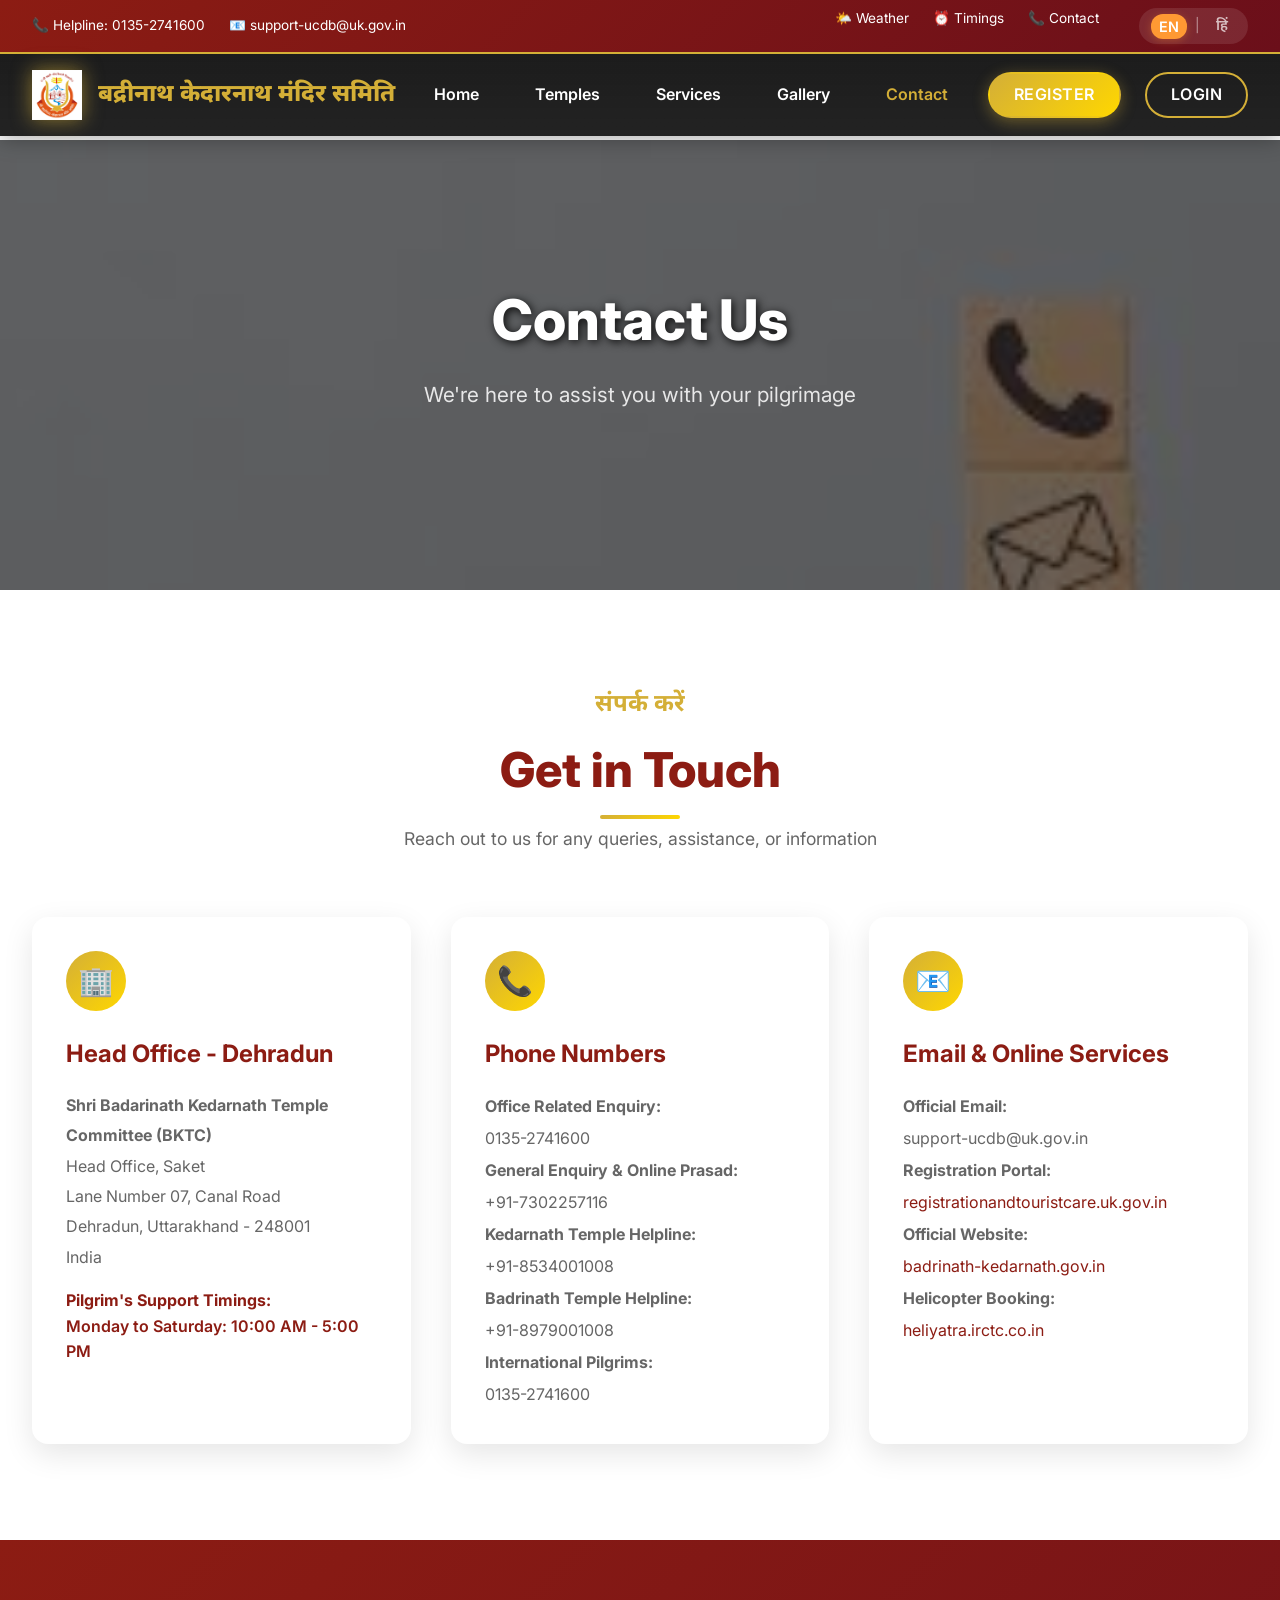
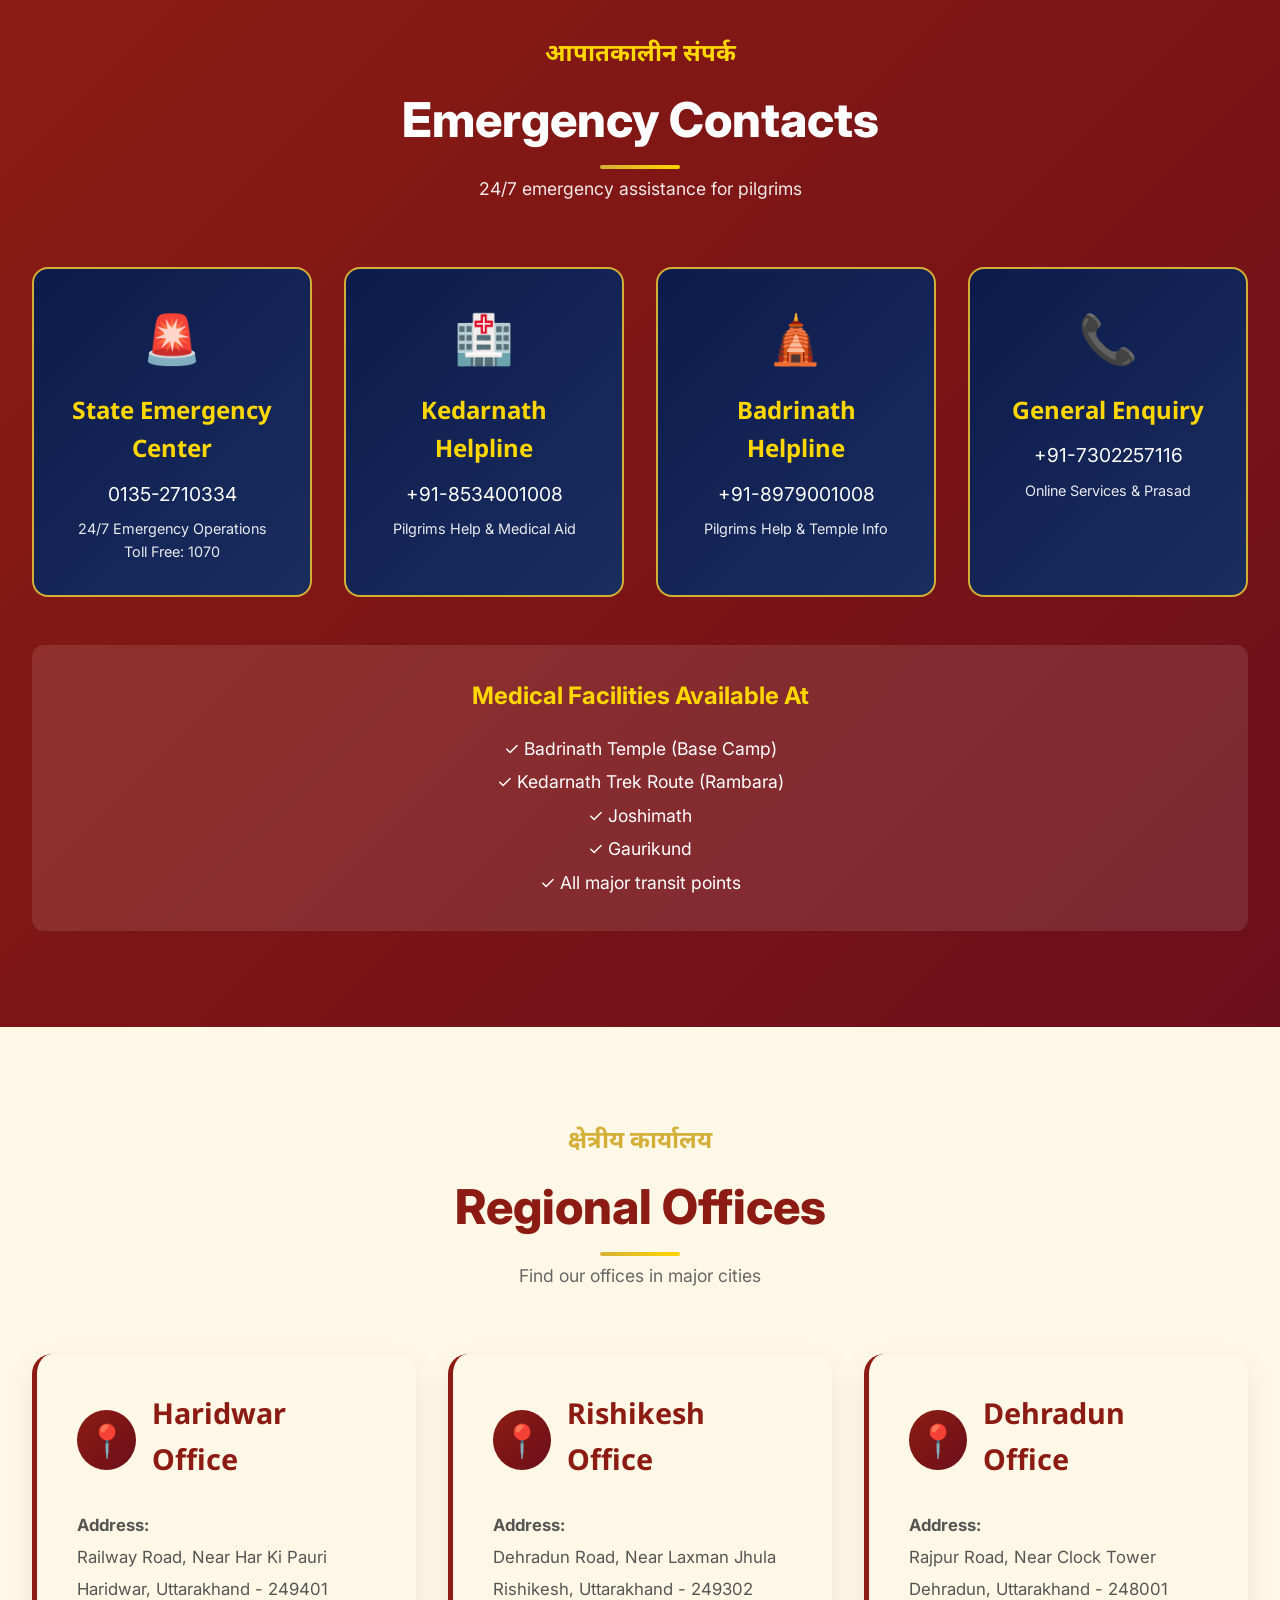
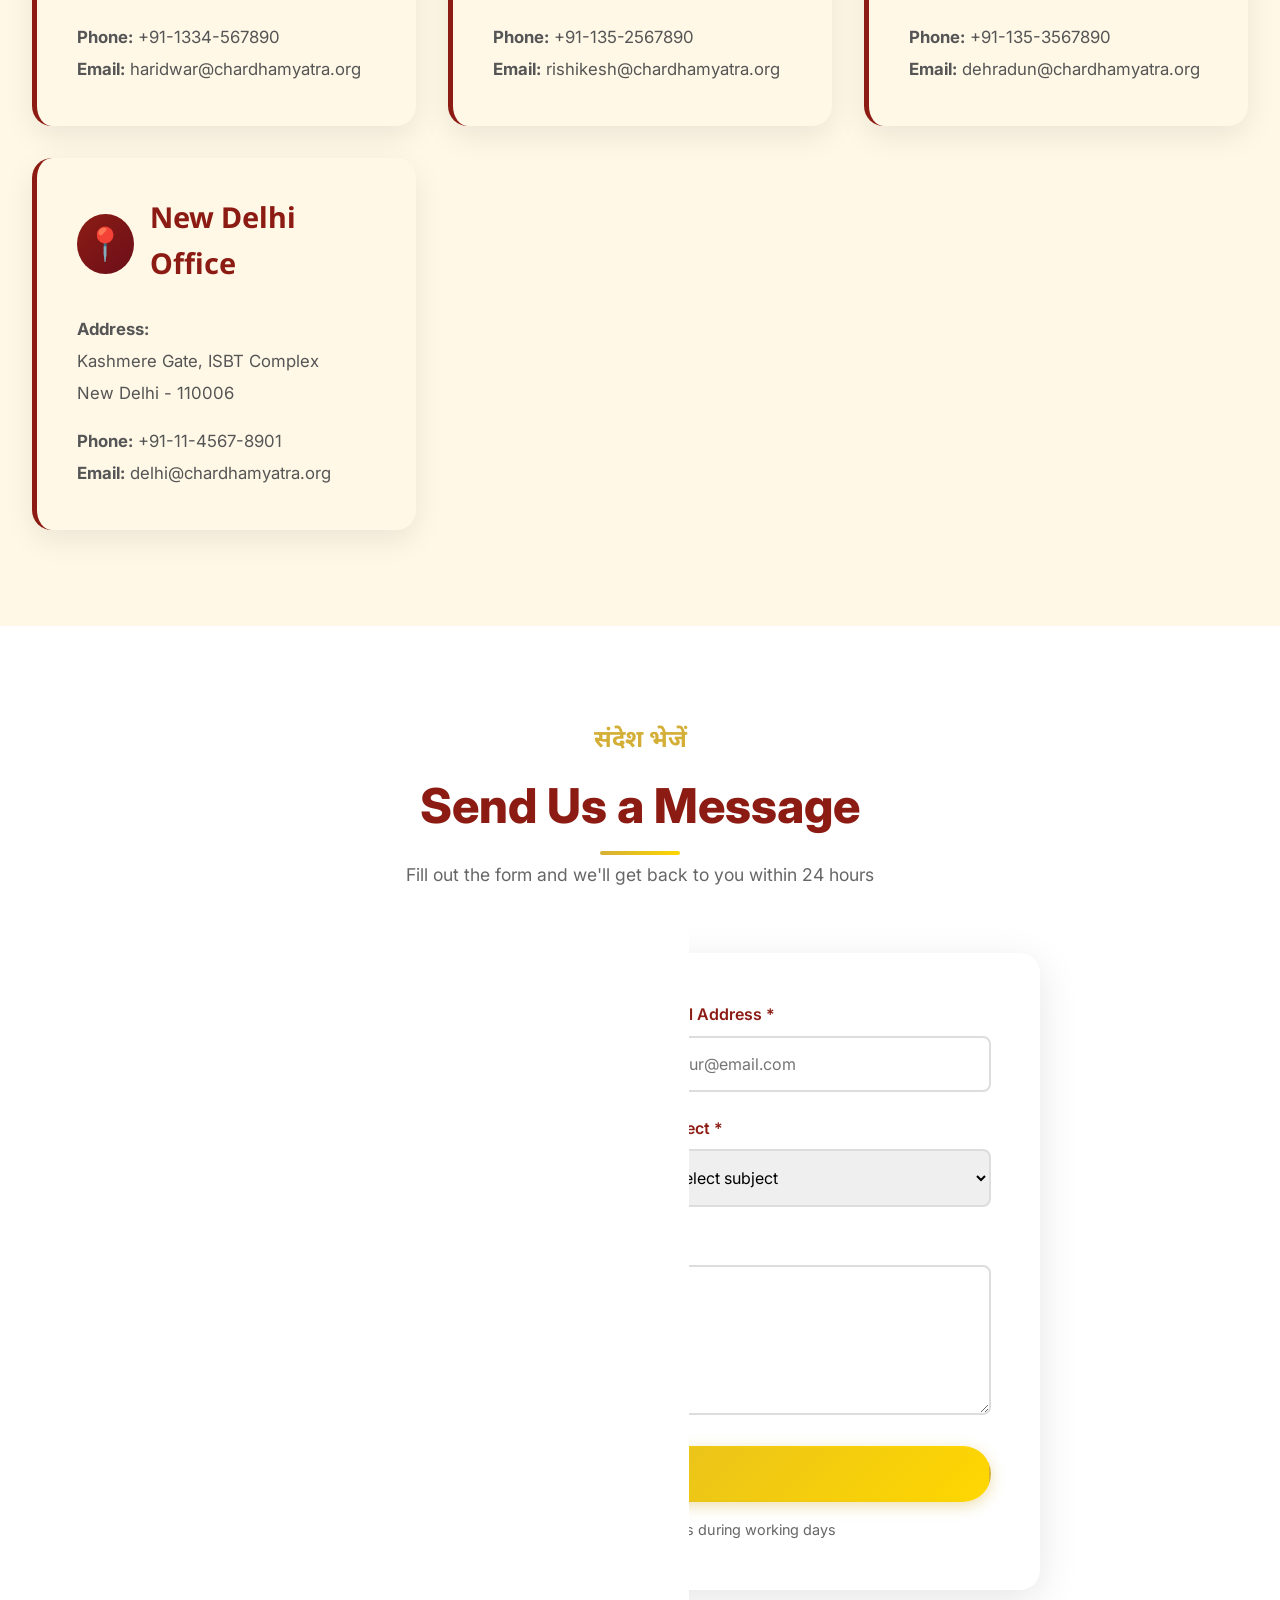
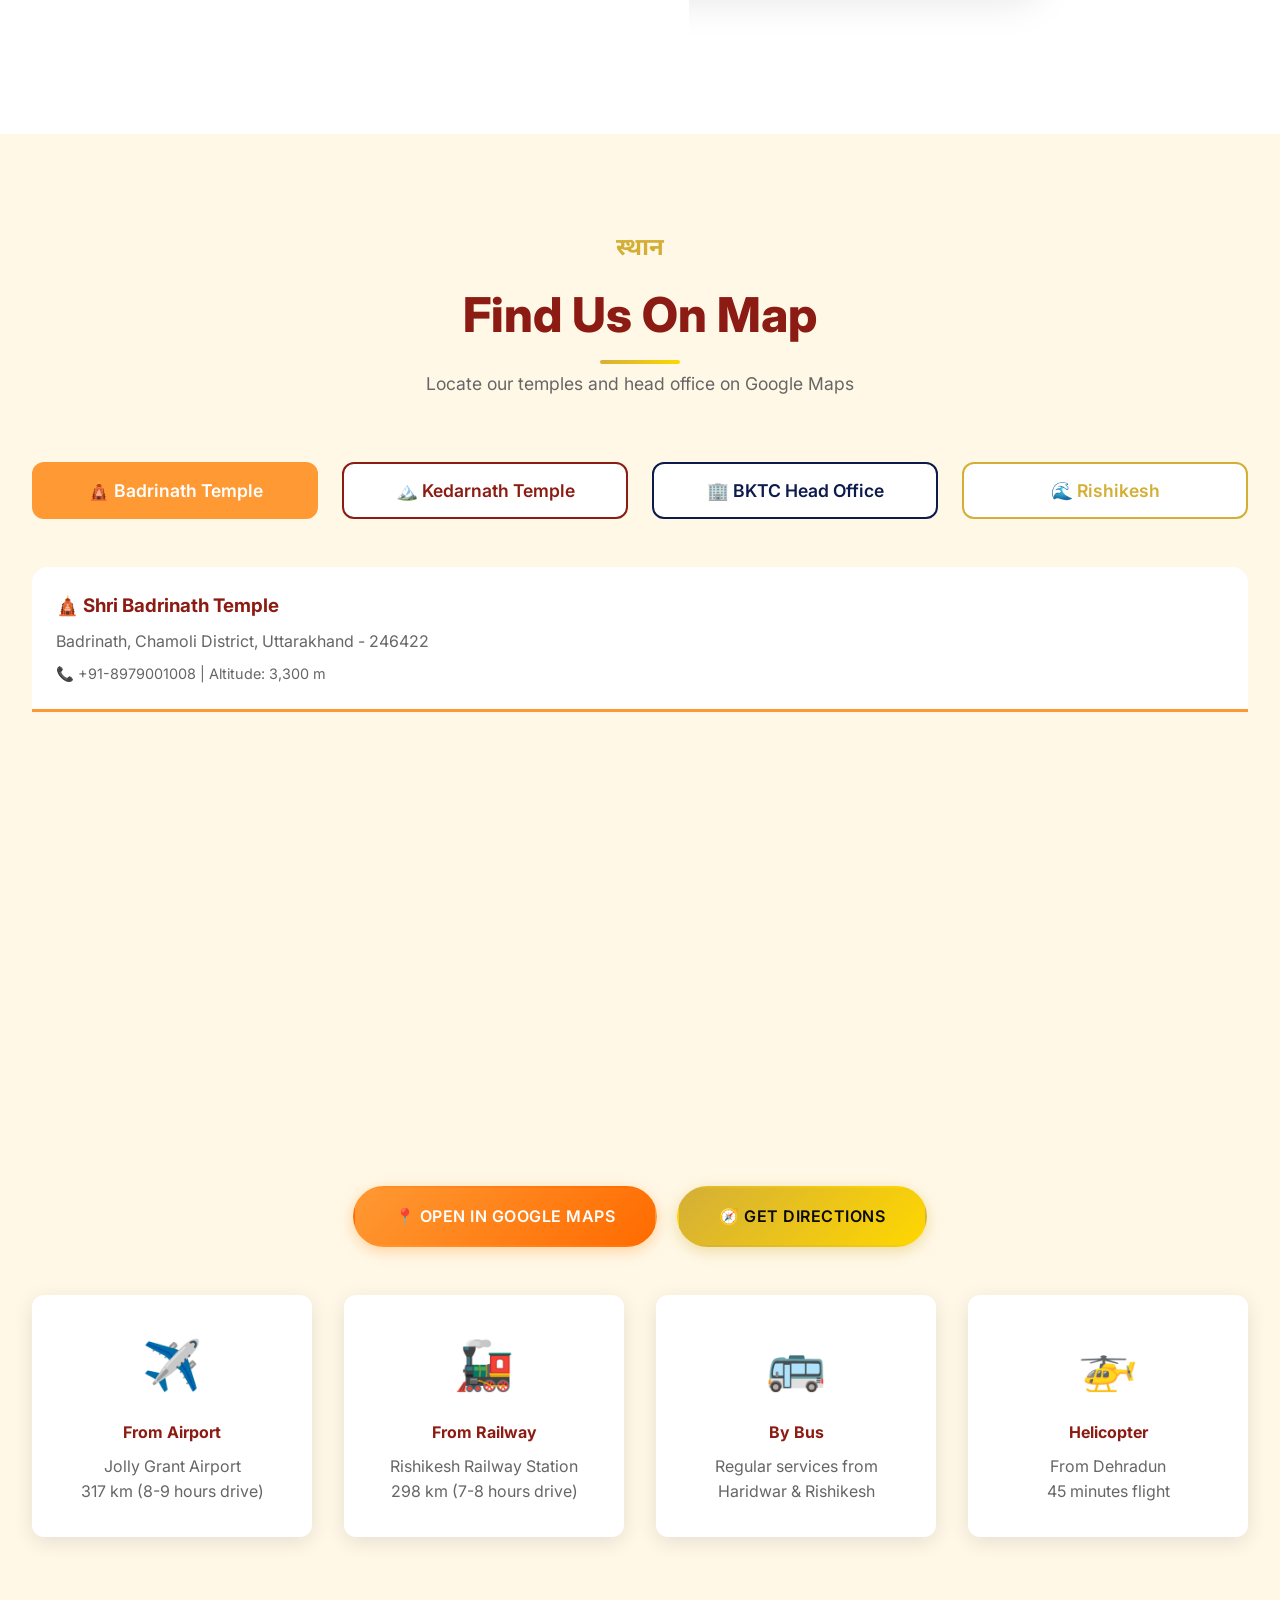
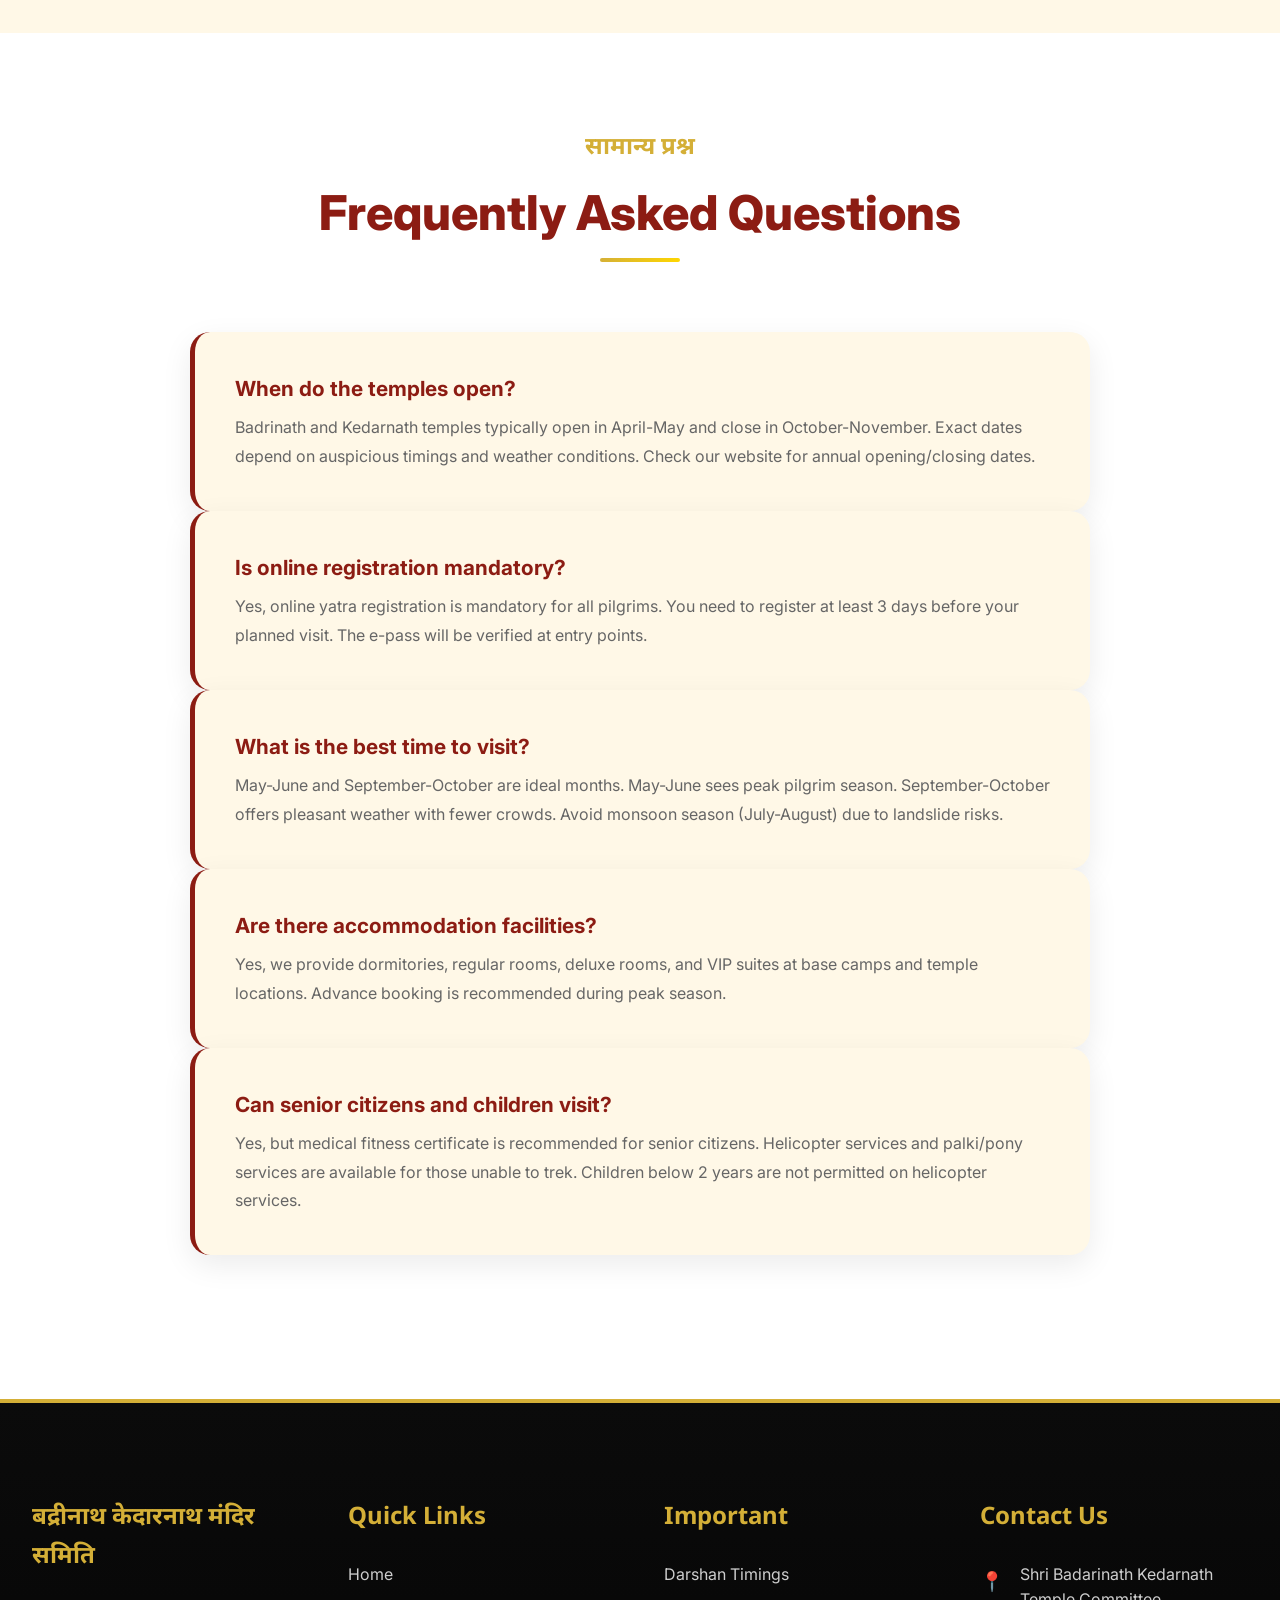
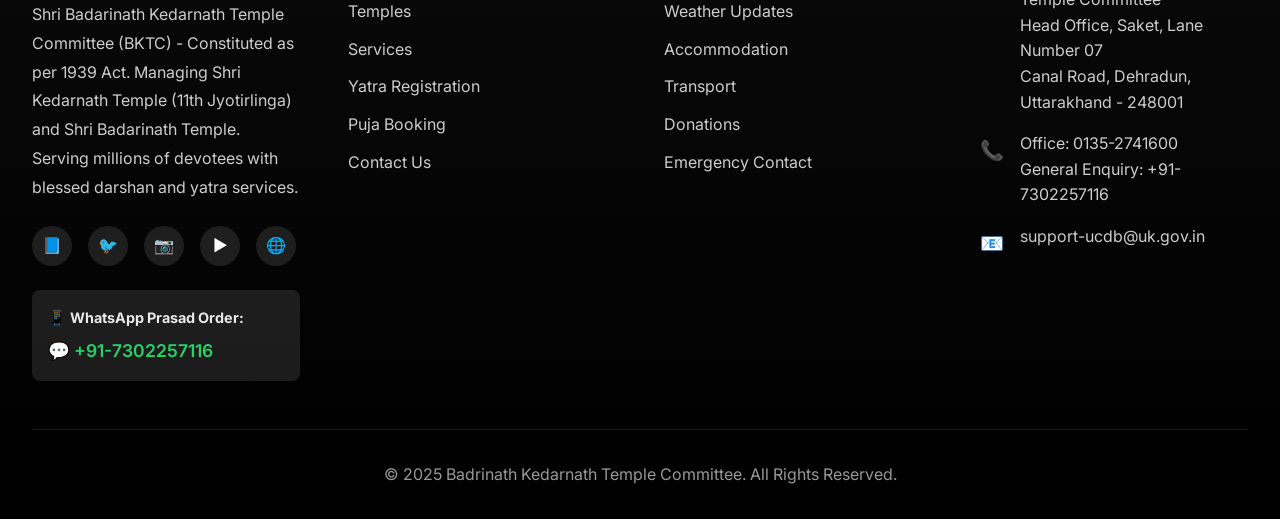
==== commit 654840e1: "picture correction" ====
--- a/contact.html
+++ b/contact.html
@@ -9,6 +9,7 @@
     
     <link rel="icon" type="image/png" href="assets/images/favicon.png">
     <link rel="stylesheet" href="assets/css/style.css">
+    <link rel="stylesheet" href="assets/css/language-switcher.css">
 </head>
 <body>
 
@@ -21,13 +22,18 @@
         <div class="header-top">
             <div class="container">
                 <div class="header-top-links">
-                    <span>📞 Helpline: +91-1234-567890</span>
-                    <span>📧 info@chardhamyatra.org</span>
+                    <span>📞 Helpline: 0135-2741600</span>
+                    <span>📧 support-ucdb@uk.gov.in</span>
                 </div>
                 <div class="header-top-links">
                     <a href="index.html#weather">🌤️ Weather</a>
                     <a href="index.html#timings">⏰ Timings</a>
                     <a href="contact.html">📞 Contact</a>
+                    <div class="language-switcher">
+                        <button onclick="switchLanguage('en')" class="lang-btn active" id="lang-en" title="English">EN</button>
+                        <span style="color: rgba(255,255,255,0.5);">|</span>
+                        <button onclick="switchLanguage('hi')" class="lang-btn" id="lang-hi" title="हिन्दी">हिं</button>
+                    </div>
                 </div>
             </div>
         </div>
@@ -96,7 +102,7 @@
     </header>
 
     <!-- Page Hero -->
-    <section class="parallax-section" style="background-image: url('https://images.unsplash.com/photo-1544551763-46a013bb70d5?w=1920&h=1080&fit=crop'); margin-top: 140px; min-height: 50vh;">
+    <section class="parallax-section" style="background-image: url('assets/images/contact.jpeg'); margin-top: 140px; min-height: 50vh;">
         <div class="parallax-overlay"></div>
         <div class="parallax-content">
             <h1 class="hero-title" style="color: white;">Contact Us</h1>
@@ -120,17 +126,17 @@
                 <div class="service-card scroll-reveal">
                     <div class="service-card-content">
                         <div class="service-icon" style="margin-bottom: 1.5rem;">🏢</div>
-                        <h3 class="service-card-title">Main Office</h3>
+                        <h3 class="service-card-title">Head Office - Dehradun</h3>
                         <p style="color: #666; line-height: 1.9; margin-bottom: 1rem;">
-                            <strong>Badrinath Kedarnath Temple Committee</strong><br>
-                            Near Badrinath Temple<br>
-                            Badrinath, Chamoli District<br>
-                            Uttarakhand - 246443<br>
+                            <strong>Shri Badarinath Kedarnath Temple Committee (BKTC)</strong><br>
+                            Head Office, Saket<br>
+                            Lane Number 07, Canal Road<br>
+                            Dehradun, Uttarakhand - 248001<br>
                             India
                         </p>
                         <p style="color: var(--maroon); font-weight: 600;">
-                            <strong>Office Hours:</strong><br>
-                            Mon-Sun: 9:00 AM - 6:00 PM
+                            <strong>Pilgrim's Support Timings:</strong><br>
+                            Monday to Saturday: 10:00 AM - 5:00 PM
                         </p>
                     </div>
                 </div>
@@ -141,17 +147,20 @@
                         <div class="service-icon" style="margin-bottom: 1.5rem;">📞</div>
                         <h3 class="service-card-title">Phone Numbers</h3>
                         <div style="color: #666; line-height: 2;">
-                            <p><strong>Main Helpline:</strong><br>
-                            +91-1234-567890</p>
+                            <p><strong>Office Related Enquiry:</strong><br>
+                            0135-2741600</p>
                             
-                            <p><strong>Yatra Registration:</strong><br>
-                            +91-1234-567891</p>
+                            <p><strong>General Enquiry & Online Prasad:</strong><br>
+                            +91-7302257116</p>
                             
-                            <p><strong>Puja Booking:</strong><br>
-                            +91-1234-567892</p>
+                            <p><strong>Kedarnath Temple Helpline:</strong><br>
+                            +91-8534001008</p>
                             
-                            <p><strong>Accommodation:</strong><br>
-                            +91-1234-567893</p>
+                            <p><strong>Badrinath Temple Helpline:</strong><br>
+                            +91-8979001008</p>
+                            
+                            <p><strong>International Pilgrims:</strong><br>
+                            0135-2741600</p>
                         </div>
                     </div>
                 </div>
@@ -160,19 +169,19 @@
                 <div class="service-card scroll-reveal">
                     <div class="service-card-content">
                         <div class="service-icon" style="margin-bottom: 1.5rem;">📧</div>
-                        <h3 class="service-card-title">Email Addresses</h3>
+                        <h3 class="service-card-title">Email & Online Services</h3>
                         <div style="color: #666; line-height: 2;">
-                            <p><strong>General Inquiries:</strong><br>
-                            info@chardhamyatra.org</p>
+                            <p><strong>Official Email:</strong><br>
+                            support-ucdb@uk.gov.in</p>
                             
-                            <p><strong>Yatra Registration:</strong><br>
-                            register@chardhamyatra.org</p>
+                            <p><strong>Registration Portal:</strong><br>
+                            <a href="https://registrationandtouristcare.uk.gov.in" target="_blank" style="color: var(--maroon);">registrationandtouristcare.uk.gov.in</a></p>
                             
-                            <p><strong>Puja/Seva Booking:</strong><br>
-                            puja@chardhamyatra.org</p>
+                            <p><strong>Official Website:</strong><br>
+                            <a href="https://badrinath-kedarnath.gov.in" target="_blank" style="color: var(--maroon);">badrinath-kedarnath.gov.in</a></p>
                             
-                            <p><strong>Donations:</strong><br>
-                            donate@chardhamyatra.org</p>
+                            <p><strong>Helicopter Booking:</strong><br>
+                            <a href="https://heliyatra.irctc.co.in" target="_blank" style="color: var(--maroon);">heliyatra.irctc.co.in</a></p>
                         </div>
                     </div>
                 </div>
@@ -194,30 +203,30 @@
             <div class="timings-grid">
                 <div class="timing-card scroll-reveal" style="background: linear-gradient(135deg, #0D1B4C, #1a2d5f);">
                     <div class="timing-icon">🚨</div>
-                    <h3 class="timing-title">Control Room</h3>
-                    <p class="timing-time">+91-1234-567-911</p>
-                    <p class="timing-description">24/7 Emergency Helpline</p>
+                    <h3 class="timing-title">State Emergency Center</h3>
+                    <p class="timing-time">0135-2710334</p>
+                    <p class="timing-description">24/7 Emergency Operations<br>Toll Free: 1070</p>
                 </div>
 
                 <div class="timing-card scroll-reveal" style="background: linear-gradient(135deg, #0D1B4C, #1a2d5f);">
                     <div class="timing-icon">🏥</div>
-                    <h3 class="timing-title">Medical Emergency</h3>
-                    <p class="timing-time">+91-1234-567-108</p>
-                    <p class="timing-description">Ambulance & Medical Aid</p>
+                    <h3 class="timing-title">Kedarnath Helpline</h3>
+                    <p class="timing-time">+91-8534001008</p>
+                    <p class="timing-description">Pilgrims Help & Medical Aid</p>
                 </div>
 
                 <div class="timing-card scroll-reveal" style="background: linear-gradient(135deg, #0D1B4C, #1a2d5f);">
-                    <div class="timing-icon">👮</div>
-                    <h3 class="timing-title">Police Helpline</h3>
-                    <p class="timing-time">+91-1234-567-100</p>
-                    <p class="timing-description">Security & Safety</p>
+                    <div class="timing-icon">🛕</div>
+                    <h3 class="timing-title">Badrinath Helpline</h3>
+                    <p class="timing-time">+91-8979001008</p>
+                    <p class="timing-description">Pilgrims Help & Temple Info</p>
                 </div>
 
                 <div class="timing-card scroll-reveal" style="background: linear-gradient(135deg, #0D1B4C, #1a2d5f);">
-                    <div class="timing-icon">⛑️</div>
-                    <h3 class="timing-title">Disaster Management</h3>
-                    <p class="timing-time">+91-1234-567-102</p>
-                    <p class="timing-description">Weather & Natural Calamity</p>
+                    <div class="timing-icon">📞</div>
+                    <h3 class="timing-title">General Enquiry</h3>
+                    <p class="timing-time">+91-7302257116</p>
+                    <p class="timing-description">Online Services & Prasad</p>
                 </div>
             </div>
 
@@ -389,22 +398,136 @@
     </section>
 
     <!-- ============================================
-         MAP SECTION
+         MAP SECTION - REAL GOOGLE MAPS
     ============================================ -->
     <section class="section-padding" style="background: #FFF8E7;">
         <div class="container">
             <div class="section-header scroll-reveal">
                 <h3 class="section-subtitle devanagari">स्थान</h3>
                 <h2 class="section-title">Find Us On Map</h2>
-            </div>
-
+                <p class="section-description">Locate our temples and head office on Google Maps</p>
+            </div>
+
+            <!-- Map Tabs/Cards -->
+            <div style="display: grid; grid-template-columns: repeat(auto-fit, minmax(250px, 1fr)); gap: 1.5rem; margin-top: 2rem;">
+                <button class="map-tab-btn active" onclick="showMap('badrinath')" style="padding: 1rem; background: var(--saffron); color: white; border: none; border-radius: 12px; cursor: pointer; font-size: 1.1rem; font-weight: 600; transition: all 0.3s;">
+                    🛕 Badrinath Temple
+                </button>
+                <button class="map-tab-btn" onclick="showMap('kedarnath')" style="padding: 1rem; background: white; color: var(--maroon); border: 2px solid var(--maroon); border-radius: 12px; cursor: pointer; font-size: 1.1rem; font-weight: 600; transition: all 0.3s;">
+                    🏔️ Kedarnath Temple
+                </button>
+                <button class="map-tab-btn" onclick="showMap('office')" style="padding: 1rem; background: white; color: var(--spiritual-blue); border: 2px solid var(--spiritual-blue); border-radius: 12px; cursor: pointer; font-size: 1.1rem; font-weight: 600; transition: all 0.3s;">
+                    🏢 BKTC Head Office
+                </button>
+                <button class="map-tab-btn" onclick="showMap('rishikesh')" style="padding: 1rem; background: white; color: var(--gold); border: 2px solid var(--gold); border-radius: 12px; cursor: pointer; font-size: 1.1rem; font-weight: 600; transition: all 0.3s;">
+                    🌊 Rishikesh
+                </button>
+            </div>
+
+            <!-- Google Maps Embeds -->
             <div class="scroll-reveal" style="margin-top: 3rem;">
-                <!-- Static Map Placeholder -->
-                <div style="background: linear-gradient(135deg, #667eea 0%, #764ba2 100%); height: 450px; border-radius: 16px; display: flex; align-items: center; justify-content: center; color: white; flex-direction: column; gap: 1rem;">
-                    <div style="font-size: 4rem;">🗺️</div>
-                    <h3 style="font-size: 2rem; font-weight: 700;">Badrinath Temple Location</h3>
-                    <p style="font-size: 1.2rem; opacity: 0.9;">Badrinath, Chamoli District, Uttarakhand</p>
-                    <a href="https://maps.google.com/?q=Badrinath+Temple" target="_blank" class="btn btn-primary" style="margin-top: 1rem;">Open in Google Maps</a>
+                <!-- Badrinath Map -->
+                <div id="map-badrinath" class="map-container" style="display: block;">
+                    <div style="background: white; padding: 1.5rem; border-radius: 16px 16px 0 0; border-bottom: 3px solid var(--saffron);">
+                        <h3 style="color: var(--maroon); margin-bottom: 0.5rem;">🛕 Shri Badrinath Temple</h3>
+                        <p style="color: #666; margin-bottom: 0.5rem;">Badrinath, Chamoli District, Uttarakhand - 246422</p>
+                        <p style="color: #666; font-size: 0.9rem;">📞 +91-8979001008 | Altitude: 3,300 m</p>
+                    </div>
+                    <iframe 
+                        src="https://www.google.com/maps/embed?pb=!1m18!1m12!1m3!1d3440.1234567890!2d79.4938!3d30.7433!2m3!1f0!2f0!3f0!3m2!1i1024!2i768!4f13.1!3m3!1m2!1s0x39a7a3f1f1f1f1f1%3A0x1f1f1f1f1f1f1f1f!2sBadrinath%20Temple!5e0!3m2!1sen!2sin!4v1234567890" 
+                        width="100%" 
+                        height="450" 
+                        style="border:0; border-radius: 0 0 16px 16px;" 
+                        allowfullscreen="" 
+                        loading="lazy" 
+                        referrerpolicy="no-referrer-when-downgrade">
+                    </iframe>
+                    <div style="text-align: center; margin-top: 1rem;">
+                        <a href="https://www.google.com/maps/place/Badrinath+Temple/@30.7433,79.4938,15z" target="_blank" class="btn btn-saffron">
+                            📍 Open in Google Maps
+                        </a>
+                        <a href="https://www.google.com/maps/dir//Badrinath+Temple/@30.7433,79.4938" target="_blank" class="btn btn-primary" style="margin-left: 1rem;">
+                            🧭 Get Directions
+                        </a>
+                    </div>
+                </div>
+
+                <!-- Kedarnath Map -->
+                <div id="map-kedarnath" class="map-container" style="display: none;">
+                    <div style="background: white; padding: 1.5rem; border-radius: 16px 16px 0 0; border-bottom: 3px solid var(--maroon);">
+                        <h3 style="color: var(--maroon); margin-bottom: 0.5rem;">🏔️ Shri Kedarnath Temple</h3>
+                        <p style="color: #666; margin-bottom: 0.5rem;">Kedarnath, Rudraprayag District, Uttarakhand - 246445</p>
+                        <p style="color: #666; font-size: 0.9rem;">📞 +91-8534001008 | Altitude: 3,583 m</p>
+                    </div>
+                    <iframe 
+                        src="https://www.google.com/maps/embed?pb=!1m18!1m12!1m3!1d3440.1234567890!2d79.0669!3d30.7346!2m3!1f0!2f0!3f0!3m2!1i1024!2i768!4f13.1!3m3!1m2!1s0x39a7a3f1f1f1f1f1%3A0x1f1f1f1f1f1f1f1f!2sKedarnath%20Temple!5e0!3m2!1sen!2sin!4v1234567890" 
+                        width="100%" 
+                        height="450" 
+                        style="border:0; border-radius: 0 0 16px 16px;" 
+                        allowfullscreen="" 
+                        loading="lazy" 
+                        referrerpolicy="no-referrer-when-downgrade">
+                    </iframe>
+                    <div style="text-align: center; margin-top: 1rem;">
+                        <a href="https://www.google.com/maps/place/Kedarnath+Temple/@30.7346,79.0669,15z" target="_blank" class="btn btn-saffron">
+                            📍 Open in Google Maps
+                        </a>
+                        <a href="https://www.google.com/maps/dir//Kedarnath+Temple/@30.7346,79.0669" target="_blank" class="btn btn-primary" style="margin-left: 1rem;">
+                            🧭 Get Directions
+                        </a>
+                    </div>
+                </div>
+
+                <!-- BKTC Office Map -->
+                <div id="map-office" class="map-container" style="display: none;">
+                    <div style="background: white; padding: 1.5rem; border-radius: 16px 16px 0 0; border-bottom: 3px solid var(--spiritual-blue);">
+                        <h3 style="color: var(--maroon); margin-bottom: 0.5rem;">🏢 BKTC Head Office</h3>
+                        <p style="color: #666; margin-bottom: 0.5rem;">Head Office, Saket, Lane No. 07, Canal Road, Dehradun - 248001</p>
+                        <p style="color: #666; font-size: 0.9rem;">📞 0135-2741600 | 📧 support-ucdb@uk.gov.in</p>
+                    </div>
+                    <iframe 
+                        src="https://www.google.com/maps/embed?pb=!1m18!1m12!1m3!1d3440.1234567890!2d78.0322!3d30.3165!2m3!1f0!2f0!3f0!3m2!1i1024!2i768!4f13.1!3m3!1m2!1s0x39092b3f1f1f1f1f%3A0x1f1f1f1f1f1f1f1f!2sSaket%2C%20Dehradun!5e0!3m2!1sen!2sin!4v1234567890" 
+                        width="100%" 
+                        height="450" 
+                        style="border:0; border-radius: 0 0 16px 16px;" 
+                        allowfullscreen="" 
+                        loading="lazy" 
+                        referrerpolicy="no-referrer-when-downgrade">
+                    </iframe>
+                    <div style="text-align: center; margin-top: 1rem;">
+                        <a href="https://www.google.com/maps/place/Saket,+Canal+Road,+Dehradun/@30.3165,78.0322,15z" target="_blank" class="btn btn-saffron">
+                            📍 Open in Google Maps
+                        </a>
+                        <a href="https://www.google.com/maps/dir//Saket+Canal+Road+Dehradun/@30.3165,78.0322" target="_blank" class="btn btn-primary" style="margin-left: 1rem;">
+                            🧭 Get Directions
+                        </a>
+                    </div>
+                </div>
+
+                <!-- Rishikesh Map -->
+                <div id="map-rishikesh" class="map-container" style="display: none;">
+                    <div style="background: white; padding: 1.5rem; border-radius: 16px 16px 0 0; border-bottom: 3px solid var(--gold);">
+                        <h3 style="color: var(--maroon); margin-bottom: 0.5rem;">🌊 Rishikesh</h3>
+                        <p style="color: #666; margin-bottom: 0.5rem;">Rishikesh, Dehradun District, Uttarakhand - 249201</p>
+                        <p style="color: #666; font-size: 0.9rem;">Gateway to Char Dham Yatra | Nearest Railway Station</p>
+                    </div>
+                    <iframe 
+                        src="https://www.google.com/maps/embed?pb=!1m18!1m12!1m3!1d3440.1234567890!2d78.2676!3d30.0869!2m3!1f0!2f0!3f0!3m2!1i1024!2i768!4f13.1!3m3!1m2!1s0x39093e3f1f1f1f1f%3A0x1f1f1f1f1f1f1f1f!2sRishikesh!5e0!3m2!1sen!2sin!4v1234567890" 
+                        width="100%" 
+                        height="450" 
+                        style="border:0; border-radius: 0 0 16px 16px;" 
+                        allowfullscreen="" 
+                        loading="lazy" 
+                        referrerpolicy="no-referrer-when-downgrade">
+                    </iframe>
+                    <div style="text-align: center; margin-top: 1rem;">
+                        <a href="https://www.google.com/maps/place/Rishikesh/@30.0869,78.2676,13z" target="_blank" class="btn btn-saffron">
+                            📍 Open in Google Maps
+                        </a>
+                        <a href="https://www.google.com/maps/dir//Rishikesh/@30.0869,78.2676" target="_blank" class="btn btn-primary" style="margin-left: 1rem;">
+                            🧭 Get Directions
+                        </a>
+                    </div>
                 </div>
 
                 <!-- Directions -->
@@ -483,13 +606,20 @@
                 <div class="footer-section">
                     <h3 class="devanagari">बद्रीनाथ केदारनाथ मंदिर समिति</h3>
                     <p style="color: rgba(255,255,255,0.8); margin-bottom: 1rem; line-height: 1.8;">
-                        Official website of Badrinath Kedarnath Temple Committee. Serving millions of devotees with blessed darshan and yatra services.
+                        Shri Badarinath Kedarnath Temple Committee (BKTC) - Constituted as per 1939 Act. Managing Shri Kedarnath Temple (11th Jyotirlinga) and Shri Badarinath Temple. Serving millions of devotees with blessed darshan and yatra services.
                     </p>
                     <div class="social-links">
-                        <a href="#" class="social-link" aria-label="Facebook">📘</a>
-                        <a href="#" class="social-link" aria-label="Twitter">🐦</a>
-                        <a href="#" class="social-link" aria-label="Instagram">📷</a>
-                        <a href="#" class="social-link" aria-label="YouTube">▶️</a>
+                        <a href="https://www.facebook.com/badrinathkedarnathtemplecommittee" target="_blank" class="social-link" aria-label="Facebook" title="Follow us on Facebook">📘</a>
+                        <a href="https://twitter.com/BKTC_Official" target="_blank" class="social-link" aria-label="Twitter" title="Follow us on Twitter">🐦</a>
+                        <a href="https://www.instagram.com/badrinath_kedarnath_official" target="_blank" class="social-link" aria-label="Instagram" title="Follow us on Instagram">📷</a>
+                        <a href="https://www.youtube.com/@BadrinathKedarnathTemple" target="_blank" class="social-link" aria-label="YouTube" title="Subscribe to our YouTube">▶️</a>
+                        <a href="https://badrinath-kedarnath.gov.in" target="_blank" class="social-link" aria-label="Website" title="Visit Official Website">🌐</a>
+                    </div>
+                    <div style="margin-top: 1.5rem; padding: 1rem; background: rgba(255,255,255,0.1); border-radius: 8px;">
+                        <p style="font-size: 0.9rem; color: rgba(255,255,255,0.9); margin-bottom: 0.5rem;">📱 <strong>WhatsApp Prasad Order:</strong></p>
+                        <a href="https://wa.me/917302257116" target="_blank" style="color: #25D366; font-size: 1.1rem; font-weight: 600; text-decoration: none;">
+                            💬 +91-7302257116
+                        </a>
                     </div>
                 </div>
 
@@ -519,18 +649,18 @@
 
                 <div class="footer-section">
                     <h3>Contact Us</h3>
-                    <div class="footer-contact-item">
-                        <span class="footer-contact-icon">📍</span>
-                        <span>Badrinath Temple Committee Office<br>Chamoli, Uttarakhand - 246443</span>
-                    </div>
-                    <div class="footer-contact-item">
-                        <span class="footer-contact-icon">📞</span>
-                        <span>+91-1234-567890<br>+91-1234-567891</span>
-                    </div>
-                    <div class="footer-contact-item">
-                        <span class="footer-contact-icon">📧</span>
-                        <span>info@chardhamyatra.org</span>
-                    </div>
+                <div class="footer-contact-item">
+                    <span class="footer-contact-icon">📍</span>
+                    <span>Shri Badarinath Kedarnath Temple Committee<br>Head Office, Saket, Lane Number 07<br>Canal Road, Dehradun, Uttarakhand - 248001</span>
+                </div>
+                <div class="footer-contact-item">
+                    <span class="footer-contact-icon">📞</span>
+                    <span>Office: 0135-2741600<br>General Enquiry: +91-7302257116</span>
+                </div>
+                <div class="footer-contact-item">
+                    <span class="footer-contact-icon">📧</span>
+                    <span>support-ucdb@uk.gov.in</span>
+                </div>
                 </div>
             </div>
 
@@ -546,7 +676,39 @@
         <button class="floating-btn scroll-top" aria-label="Scroll to Top">⬆️</button>
     </div>
 
+    <script src="assets/js/language-switcher.js"></script>
     <script src="assets/js/main.js"></script>
+    <script>
+        // Map switching function
+        function showMap(mapName) {
+            // Hide all maps
+            const maps = document.querySelectorAll('.map-container');
+            maps.forEach(map => map.style.display = 'none');
+            
+            // Remove active class from all buttons
+            const buttons = document.querySelectorAll('.map-tab-btn');
+            buttons.forEach(btn => {
+                btn.style.background = 'white';
+                btn.style.color = 'var(--maroon)';
+                btn.style.border = '2px solid var(--maroon)';
+            });
+            
+            // Show selected map
+            const selectedMap = document.getElementById('map-' + mapName);
+            if (selectedMap) {
+                selectedMap.style.display = 'block';
+            }
+            
+            // Highlight active button
+            const activeBtn = event.target;
+            activeBtn.style.background = 'var(--saffron)';
+            activeBtn.style.color = 'white';
+            activeBtn.style.border = '2px solid var(--saffron)';
+            
+            // Smooth scroll to map
+            selectedMap.scrollIntoView({ behavior: 'smooth', block: 'nearest' });
+        }
+    </script>
 
 </body>
 </html>
--- a/assets/css/style.css
+++ b/assets/css/style.css
@@ -264,7 +264,7 @@
 
 /* Nav Button Adjustments */
 .nav-menu > li > a.btn {
-    color: inherit;
+    /* color: inherit; */
 }
 
 .nav-menu > li > a.btn:hover {
--- a/assets/css/language-switcher.css
+++ b/assets/css/language-switcher.css
@@ -0,0 +1,68 @@
+/* ============================================
+   LANGUAGE SWITCHER STYLES
+============================================ */
+
+.language-switcher {
+    display: inline-flex;
+    align-items: center;
+    gap: 0.5rem;
+    margin-left: 1rem;
+    padding: 0.25rem 0.75rem;
+    background: rgba(255,255,255,0.1);
+    border-radius: 20px;
+}
+
+.lang-btn {
+    background: transparent;
+    border: none;
+    color: rgba(255,255,255,0.7);
+    font-size: 0.9rem;
+    font-weight: 600;
+    cursor: pointer;
+    padding: 0.25rem 0.5rem;
+    border-radius: 12px;
+    transition: all 0.3s ease;
+    font-family: 'Inter', 'Noto Sans Devanagari', sans-serif;
+}
+
+.lang-btn:hover {
+    color: white;
+    background: rgba(255,255,255,0.1);
+}
+
+.lang-btn.active {
+    color: white;
+    background: var(--saffron);
+    box-shadow: 0 2px 8px rgba(255, 153, 51, 0.3);
+}
+
+/* Mobile Responsive */
+@media (max-width: 768px) {
+    .language-switcher {
+        margin-left: 0.5rem;
+        padding: 0.2rem 0.5rem;
+    }
+    
+    .lang-btn {
+        font-size: 0.8rem;
+        padding: 0.2rem 0.4rem;
+    }
+}
+
+/* Language-specific content visibility */
+[lang-content] {
+    display: none;
+}
+
+[lang-content].active-lang {
+    display: inline !important;
+}
+
+[lang-content-block] {
+    display: none;
+}
+
+[lang-content-block].active-lang {
+    display: block !important;
+}
+
